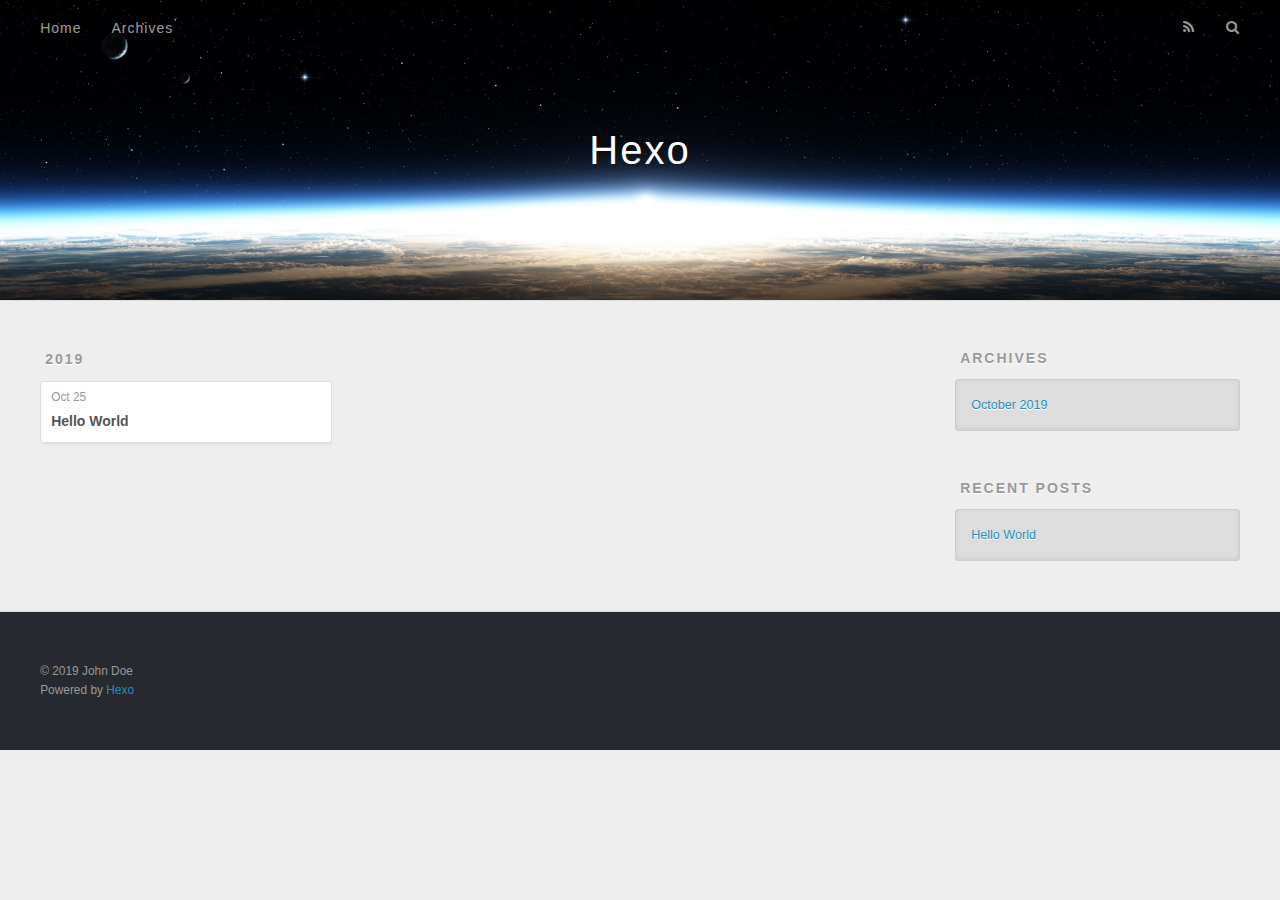
==== archives/index.html @ 0ca052b5 "Site updated: 2019-10-25 16:18:00" ====
<!DOCTYPE html>
<html>
<head>
  <meta charset="utf-8">
  

  
  <title>Archives | Hexo</title>
  <meta name="viewport" content="width=device-width, initial-scale=1, maximum-scale=1">
  <meta property="og:type" content="website">
<meta property="og:title" content="Hexo">
<meta property="og:url" content="http:&#x2F;&#x2F;yoursite.com&#x2F;archives&#x2F;index.html">
<meta property="og:site_name" content="Hexo">
<meta property="og:locale" content="en">
<meta name="twitter:card" content="summary">
  
    <link rel="alternate" href="/atom.xml" title="Hexo" type="application/atom+xml">
  
  
    <link rel="icon" href="/favicon.png">
  
  
    <link href="//fonts.googleapis.com/css?family=Source+Code+Pro" rel="stylesheet" type="text/css">
  
  <link rel="stylesheet" href="/css/style.css">
</head>

<body>
  <div id="container">
    <div id="wrap">
      <header id="header">
  <div id="banner"></div>
  <div id="header-outer" class="outer">
    <div id="header-title" class="inner">
      <h1 id="logo-wrap">
        <a href="/" id="logo">Hexo</a>
      </h1>
      
    </div>
    <div id="header-inner" class="inner">
      <nav id="main-nav">
        <a id="main-nav-toggle" class="nav-icon"></a>
        
          <a class="main-nav-link" href="/">Home</a>
        
          <a class="main-nav-link" href="/archives">Archives</a>
        
      </nav>
      <nav id="sub-nav">
        
          <a id="nav-rss-link" class="nav-icon" href="/atom.xml" title="RSS Feed"></a>
        
        <a id="nav-search-btn" class="nav-icon" title="Search"></a>
      </nav>
      <div id="search-form-wrap">
        <form action="//google.com/search" method="get" accept-charset="UTF-8" class="search-form"><input type="search" name="q" class="search-form-input" placeholder="Search"><button type="submit" class="search-form-submit">&#xF002;</button><input type="hidden" name="sitesearch" value="http://yoursite.com"></form>
      </div>
    </div>
  </div>
</header>
      <div class="outer">
        <section id="main">
  
  
    
    
      
      
      <section class="archives-wrap">
        <div class="archive-year-wrap">
          <a href="/archives/2019" class="archive-year">2019</a>
        </div>
        <div class="archives">
    
    <article class="archive-article archive-type-post">
  <div class="archive-article-inner">
    <header class="archive-article-header">
      <a href="/2019/10/25/hello-world/" class="archive-article-date">
  <time datetime="2019-10-25T07:14:38.731Z" itemprop="datePublished">Oct 25</time>
</a>
      
  
    <h1 itemprop="name">
      <a class="archive-article-title" href="/2019/10/25/hello-world/">Hello World</a>
    </h1>
  

    </header>
  </div>
</article>
  
  
    </div></section>
  


</section>
        
          <aside id="sidebar">
  
    

  
    

  
    
  
    
  <div class="widget-wrap">
    <h3 class="widget-title">Archives</h3>
    <div class="widget">
      <ul class="archive-list"><li class="archive-list-item"><a class="archive-list-link" href="/archives/2019/10/">October 2019</a></li></ul>
    </div>
  </div>


  
    
  <div class="widget-wrap">
    <h3 class="widget-title">Recent Posts</h3>
    <div class="widget">
      <ul>
        
          <li>
            <a href="/2019/10/25/hello-world/">Hello World</a>
          </li>
        
      </ul>
    </div>
  </div>

  
</aside>
        
      </div>
      <footer id="footer">
  
  <div class="outer">
    <div id="footer-info" class="inner">
      &copy; 2019 John Doe<br>
      Powered by <a href="http://hexo.io/" target="_blank">Hexo</a>
    </div>
  </div>
</footer>
    </div>
    <nav id="mobile-nav">
  
    <a href="/" class="mobile-nav-link">Home</a>
  
    <a href="/archives" class="mobile-nav-link">Archives</a>
  
</nav>
    

<script src="//ajax.googleapis.com/ajax/libs/jquery/2.0.3/jquery.min.js"></script>


  <link rel="stylesheet" href="/fancybox/jquery.fancybox.css">
  <script src="/fancybox/jquery.fancybox.pack.js"></script>


<script src="/js/script.js"></script>



  </div>
</body>
</html>
---- css/style.css ----
body {
  width: 100%;
}
body:before,
body:after {
  content: "";
  display: table;
}
body:after {
  clear: both;
}
html,
body,
div,
span,
applet,
object,
iframe,
h1,
h2,
h3,
h4,
h5,
h6,
p,
blockquote,
pre,
a,
abbr,
acronym,
address,
big,
cite,
code,
del,
dfn,
em,
img,
ins,
kbd,
q,
s,
samp,
small,
strike,
strong,
sub,
sup,
tt,
var,
dl,
dt,
dd,
ol,
ul,
li,
fieldset,
form,
label,
legend,
table,
caption,
tbody,
tfoot,
thead,
tr,
th,
td {
  margin: 0;
  padding: 0;
  border: 0;
  outline: 0;
  font-weight: inherit;
  font-style: inherit;
  font-family: inherit;
  font-size: 100%;
  vertical-align: baseline;
}
body {
  line-height: 1;
  color: #000;
  background: #fff;
}
ol,
ul {
  list-style: none;
}
table {
  border-collapse: separate;
  border-spacing: 0;
  vertical-align: middle;
}
caption,
th,
td {
  text-align: left;
  font-weight: normal;
  vertical-align: middle;
}
a img {
  border: none;
}
input,
button {
  margin: 0;
  padding: 0;
}
input::-moz-focus-inner,
button::-moz-focus-inner {
  border: 0;
  padding: 0;
}
@font-face {
  font-family: FontAwesome;
  font-style: normal;
  font-weight: normal;
  src: url("fonts/fontawesome-webfont.eot?v=#4.0.3");
  src: url("fonts/fontawesome-webfont.eot?#iefix&v=#4.0.3") format("embedded-opentype"), url("fonts/fontawesome-webfont.woff?v=#4.0.3") format("woff"), url("fonts/fontawesome-webfont.ttf?v=#4.0.3") format("truetype"), url("fonts/fontawesome-webfont.svg#fontawesomeregular?v=#4.0.3") format("svg");
}
html,
body,
#container {
  height: 100%;
}
body {
  background: #eee;
  font: 14px -apple-system, BlinkMacSystemFont, "Segoe UI", "Roboto", "Oxygen", "Ubuntu", "Cantarell", "Fira Sans", "Droid Sans", "Helvetica Neue", sans-serif;
  -webkit-text-size-adjust: 100%;
}
.outer {
  max-width: 1220px;
  margin: 0 auto;
  padding: 0 20px;
}
.outer:before,
.outer:after {
  content: "";
  display: table;
}
.outer:after {
  clear: both;
}
.inner {
  display: inline;
  float: left;
  width: 98.33333333333333%;
  margin: 0 0.833333333333333%;
}
.left,
.alignleft {
  float: left;
}
.right,
.alignright {
  float: right;
}
.clear {
  clear: both;
}
#container {
  position: relative;
}
.mobile-nav-on {
  overflow: hidden;
}
#wrap {
  height: 100%;
  width: 100%;
  position: absolute;
  top: 0;
  left: 0;
  -webkit-transition: 0.2s ease-out;
  -moz-transition: 0.2s ease-out;
  -ms-transition: 0.2s ease-out;
  transition: 0.2s ease-out;
  z-index: 1;
  background: #eee;
}
.mobile-nav-on #wrap {
  left: 280px;
}
@media screen and (min-width: 768px) {
  #main {
    display: inline;
    float: left;
    width: 73.33333333333333%;
    margin: 0 0.833333333333333%;
  }
}
.article-date,
.article-category-link,
.archive-year,
.widget-title {
  text-decoration: none;
  text-transform: uppercase;
  letter-spacing: 2px;
  color: #999;
  margin-bottom: 1em;
  margin-left: 5px;
  line-height: 1em;
  text-shadow: 0 1px #fff;
  font-weight: bold;
}
.article-inner,
.archive-article-inner {
  background: #fff;
  -webkit-box-shadow: 1px 2px 3px #ddd;
  box-shadow: 1px 2px 3px #ddd;
  border: 1px solid #ddd;
  border-radius: 3px;
}
.article-entry h1,
.widget h1 {
  font-size: 2em;
}
.article-entry h2,
.widget h2 {
  font-size: 1.5em;
}
.article-entry h3,
.widget h3 {
  font-size: 1.3em;
}
.article-entry h4,
.widget h4 {
  font-size: 1.2em;
}
.article-entry h5,
.widget h5 {
  font-size: 1em;
}
.article-entry h6,
.widget h6 {
  font-size: 1em;
  color: #999;
}
.article-entry hr,
.widget hr {
  border: 1px dashed #ddd;
}
.article-entry strong,
.widget strong {
  font-weight: bold;
}
.article-entry em,
.widget em,
.article-entry cite,
.widget cite {
  font-style: italic;
}
.article-entry sup,
.widget sup,
.article-entry sub,
.widget sub {
  font-size: 0.75em;
  line-height: 0;
  position: relative;
  vertical-align: baseline;
}
.article-entry sup,
.widget sup {
  top: -0.5em;
}
.article-entry sub,
.widget sub {
  bottom: -0.2em;
}
.article-entry small,
.widget small {
  font-size: 0.85em;
}
.article-entry acronym,
.widget acronym,
.article-entry abbr,
.widget abbr {
  border-bottom: 1px dotted;
}
.article-entry ul,
.widget ul,
.article-entry ol,
.widget ol,
.article-entry dl,
.widget dl {
  margin: 0 20px;
  line-height: 1.6em;
}
.article-entry ul ul,
.widget ul ul,
.article-entry ol ul,
.widget ol ul,
.article-entry ul ol,
.widget ul ol,
.article-entry ol ol,
.widget ol ol {
  margin-top: 0;
  margin-bottom: 0;
}
.article-entry ul,
.widget ul {
  list-style: disc;
}
.article-entry ol,
.widget ol {
  list-style: decimal;
}
.article-entry dt,
.widget dt {
  font-weight: bold;
}
#header {
  height: 300px;
  position: relative;
  border-bottom: 1px solid #ddd;
}
#header:before,
#header:after {
  content: "";
  position: absolute;
  left: 0;
  right: 0;
  height: 40px;
}
#header:before {
  top: 0;
  background: -webkit-linear-gradient(rgba(0,0,0,0.2), transparent);
  background: -moz-linear-gradient(rgba(0,0,0,0.2), transparent);
  background: -ms-linear-gradient(rgba(0,0,0,0.2), transparent);
  background: linear-gradient(rgba(0,0,0,0.2), transparent);
}
#header:after {
  bottom: 0;
  background: -webkit-linear-gradient(transparent, rgba(0,0,0,0.2));
  background: -moz-linear-gradient(transparent, rgba(0,0,0,0.2));
  background: -ms-linear-gradient(transparent, rgba(0,0,0,0.2));
  background: linear-gradient(transparent, rgba(0,0,0,0.2));
}
#header-outer {
  height: 100%;
  position: relative;
}
#header-inner {
  position: relative;
  overflow: hidden;
}
#banner {
  position: absolute;
  top: 0;
  left: 0;
  width: 100%;
  height: 100%;
  background: url("images/banner.jpg") center #000;
  -webkit-background-size: cover;
  -moz-background-size: cover;
  background-size: cover;
  z-index: -1;
}
#header-title {
  text-align: center;
  height: 40px;
  position: absolute;
  top: 50%;
  left: 0;
  margin-top: -20px;
}
#logo,
#subtitle {
  text-decoration: none;
  color: #fff;
  font-weight: 300;
  text-shadow: 0 1px 4px rgba(0,0,0,0.3);
}
#logo {
  font-size: 40px;
  line-height: 40px;
  letter-spacing: 2px;
}
#subtitle {
  font-size: 16px;
  line-height: 16px;
  letter-spacing: 1px;
}
#subtitle-wrap {
  margin-top: 16px;
}
#main-nav {
  float: left;
  margin-left: -15px;
}
.nav-icon,
.main-nav-link {
  float: left;
  color: #fff;
  opacity: 0.6;
  text-decoration: none;
  text-shadow: 0 1px rgba(0,0,0,0.2);
  -webkit-transition: opacity 0.2s;
  -moz-transition: opacity 0.2s;
  -ms-transition: opacity 0.2s;
  transition: opacity 0.2s;
  display: block;
  padding: 20px 15px;
}
.nav-icon:hover,
.main-nav-link:hover {
  opacity: 1;
}
.nav-icon {
  font-family: FontAwesome;
  text-align: center;
  font-size: 14px;
  width: 14px;
  height: 14px;
  padding: 20px 15px;
  position: relative;
  cursor: pointer;
}
.main-nav-link {
  font-weight: 300;
  letter-spacing: 1px;
}
@media screen and (max-width: 479px) {
  .main-nav-link {
    display: none;
  }
}
#main-nav-toggle {
  display: none;
}
#main-nav-toggle:before {
  content: "\f0c9";
}
@media screen and (max-width: 479px) {
  #main-nav-toggle {
    display: block;
  }
}
#sub-nav {
  float: right;
  margin-right: -15px;
}
#nav-rss-link:before {
  content: "\f09e";
}
#nav-search-btn:before {
  content: "\f002";
}
#search-form-wrap {
  position: absolute;
  top: 15px;
  width: 150px;
  height: 30px;
  right: -150px;
  opacity: 0;
  -webkit-transition: 0.2s ease-out;
  -moz-transition: 0.2s ease-out;
  -ms-transition: 0.2s ease-out;
  transition: 0.2s ease-out;
}
#search-form-wrap.on {
  opacity: 1;
  right: 0;
}
@media screen and (max-width: 479px) {
  #search-form-wrap {
    width: 100%;
    right: -100%;
  }
}
.search-form {
  position: absolute;
  top: 0;
  left: 0;
  right: 0;
  background: #fff;
  padding: 5px 15px;
  border-radius: 15px;
  -webkit-box-shadow: 0 0 10px rgba(0,0,0,0.3);
  box-shadow: 0 0 10px rgba(0,0,0,0.3);
}
.search-form-input {
  border: none;
  background: none;
  color: #555;
  width: 100%;
  font: 13px -apple-system, BlinkMacSystemFont, "Segoe UI", "Roboto", "Oxygen", "Ubuntu", "Cantarell", "Fira Sans", "Droid Sans", "Helvetica Neue", sans-serif;
  outline: none;
}
.search-form-input::-webkit-search-results-decoration,
.search-form-input::-webkit-search-cancel-button {
  -webkit-appearance: none;
}
.search-form-submit {
  position: absolute;
  top: 50%;
  right: 10px;
  margin-top: -7px;
  font: 13px FontAwesome;
  border: none;
  background: none;
  color: #bbb;
  cursor: pointer;
}
.search-form-submit:hover,
.search-form-submit:focus {
  color: #777;
}
.article {
  margin: 50px 0;
}
.article-inner {
  overflow: hidden;
}
.article-meta:before,
.article-meta:after {
  content: "";
  display: table;
}
.article-meta:after {
  clear: both;
}
.article-date {
  float: left;
}
.article-category {
  float: left;
  line-height: 1em;
  color: #ccc;
  text-shadow: 0 1px #fff;
  margin-left: 8px;
}
.article-category:before {
  content: "\2022";
}
.article-category-link {
  margin: 0 12px 1em;
}
.article-header {
  padding: 20px 20px 0;
}
.article-title {
  text-decoration: none;
  font-size: 2em;
  font-weight: bold;
  color: #555;
  line-height: 1.1em;
  -webkit-transition: color 0.2s;
  -moz-transition: color 0.2s;
  -ms-transition: color 0.2s;
  transition: color 0.2s;
}
a.article-title:hover {
  color: #258fb8;
}
.article-entry {
  color: #555;
  padding: 0 20px;
}
.article-entry:before,
.article-entry:after {
  content: "";
  display: table;
}
.article-entry:after {
  clear: both;
}
.article-entry p,
.article-entry table {
  line-height: 1.6em;
  margin: 1.6em 0;
}
.article-entry h1,
.article-entry h2,
.article-entry h3,
.article-entry h4,
.article-entry h5,
.article-entry h6 {
  font-weight: bold;
}
.article-entry h1,
.article-entry h2,
.article-entry h3,
.article-entry h4,
.article-entry h5,
.article-entry h6 {
  line-height: 1.1em;
  margin: 1.1em 0;
}
.article-entry a {
  color: #258fb8;
  text-decoration: none;
}
.article-entry a:hover {
  text-decoration: underline;
}
.article-entry ul,
.article-entry ol,
.article-entry dl {
  margin-top: 1.6em;
  margin-bottom: 1.6em;
}
.article-entry img,
.article-entry video {
  max-width: 100%;
  height: auto;
  display: block;
  margin: auto;
}
.article-entry iframe {
  border: none;
}
.article-entry table {
  width: 100%;
  border-collapse: collapse;
  border-spacing: 0;
}
.article-entry th {
  font-weight: bold;
  border-bottom: 3px solid #ddd;
  padding-bottom: 0.5em;
}
.article-entry td {
  border-bottom: 1px solid #ddd;
  padding: 10px 0;
}
.article-entry blockquote {
  font-family: Georgia, "Times New Roman", serif;
  font-size: 1.4em;
  margin: 1.6em 20px;
  text-align: center;
}
.article-entry blockquote footer {
  font-size: 14px;
  margin: 1.6em 0;
  font-family: -apple-system, BlinkMacSystemFont, "Segoe UI", "Roboto", "Oxygen", "Ubuntu", "Cantarell", "Fira Sans", "Droid Sans", "Helvetica Neue", sans-serif;
}
.article-entry blockquote footer cite:before {
  content: "—";
  padding: 0 0.5em;
}
.article-entry .pullquote {
  text-align: left;
  width: 45%;
  margin: 0;
}
.article-entry .pullquote.left {
  margin-left: 0.5em;
  margin-right: 1em;
}
.article-entry .pullquote.right {
  margin-right: 0.5em;
  margin-left: 1em;
}
.article-entry .caption {
  color: #999;
  display: block;
  font-size: 0.9em;
  margin-top: 0.5em;
  position: relative;
  text-align: center;
}
.article-entry .video-container {
  position: relative;
  padding-top: 56.25%;
  height: 0;
  overflow: hidden;
}
.article-entry .video-container iframe,
.article-entry .video-container object,
.article-entry .video-container embed {
  position: absolute;
  top: 0;
  left: 0;
  width: 100%;
  height: 100%;
  margin-top: 0;
}
.article-more-link a {
  display: inline-block;
  line-height: 1em;
  padding: 6px 15px;
  border-radius: 15px;
  background: #eee;
  color: #999;
  text-shadow: 0 1px #fff;
  text-decoration: none;
}
.article-more-link a:hover {
  background: #258fb8;
  color: #fff;
  text-decoration: none;
  text-shadow: 0 1px #1e7293;
}
.article-footer {
  font-size: 0.85em;
  line-height: 1.6em;
  border-top: 1px solid #ddd;
  padding-top: 1.6em;
  margin: 0 20px 20px;
}
.article-footer:before,
.article-footer:after {
  content: "";
  display: table;
}
.article-footer:after {
  clear: both;
}
.article-footer a {
  color: #999;
  text-decoration: none;
}
.article-footer a:hover {
  color: #555;
}
.article-tag-list-item {
  float: left;
  margin-right: 10px;
}
.article-tag-list-link:before {
  content: "#";
}
.article-comment-link {
  float: right;
}
.article-comment-link:before {
  content: "\f075";
  font-family: FontAwesome;
  padding-right: 8px;
}
.article-share-link {
  cursor: pointer;
  float: right;
  margin-left: 20px;
}
.article-share-link:before {
  content: "\f064";
  font-family: FontAwesome;
  padding-right: 6px;
}
#article-nav {
  position: relative;
}
#article-nav:before,
#article-nav:after {
  content: "";
  display: table;
}
#article-nav:after {
  clear: both;
}
@media screen and (min-width: 768px) {
  #article-nav {
    margin: 50px 0;
  }
  #article-nav:before {
    width: 8px;
    height: 8px;
    position: absolute;
    top: 50%;
    left: 50%;
    margin-top: -4px;
    margin-left: -4px;
    content: "";
    border-radius: 50%;
    background: #ddd;
    -webkit-box-shadow: 0 1px 2px #fff;
    box-shadow: 0 1px 2px #fff;
  }
}
.article-nav-link-wrap {
  text-decoration: none;
  text-shadow: 0 1px #fff;
  color: #999;
  -webkit-box-sizing: border-box;
  -moz-box-sizing: border-box;
  box-sizing: border-box;
  margin-top: 50px;
  text-align: center;
  display: block;
}
.article-nav-link-wrap:hover {
  color: #555;
}
@media screen and (min-width: 768px) {
  .article-nav-link-wrap {
    width: 50%;
    margin-top: 0;
  }
}
@media screen and (min-width: 768px) {
  #article-nav-newer {
    float: left;
    text-align: right;
    padding-right: 20px;
  }
}
@media screen and (min-width: 768px) {
  #article-nav-older {
    float: right;
    text-align: left;
    padding-left: 20px;
  }
}
.article-nav-caption {
  text-transform: uppercase;
  letter-spacing: 2px;
  color: #ddd;
  line-height: 1em;
  font-weight: bold;
}
#article-nav-newer .article-nav-caption {
  margin-right: -2px;
}
.article-nav-title {
  font-size: 0.85em;
  line-height: 1.6em;
  margin-top: 0.5em;
}
.article-share-box {
  position: absolute;
  display: none;
  background: #fff;
  -webkit-box-shadow: 1px 2px 10px rgba(0,0,0,0.2);
  box-shadow: 1px 2px 10px rgba(0,0,0,0.2);
  border-radius: 3px;
  margin-left: -145px;
  overflow: hidden;
  z-index: 1;
}
.article-share-box.on {
  display: block;
}
.article-share-input {
  width: 100%;
  background: none;
  -webkit-box-sizing: border-box;
  -moz-box-sizing: border-box;
  box-sizing: border-box;
  font: 14px -apple-system, BlinkMacSystemFont, "Segoe UI", "Roboto", "Oxygen", "Ubuntu", "Cantarell", "Fira Sans", "Droid Sans", "Helvetica Neue", sans-serif;
  padding: 0 15px;
  color: #555;
  outline: none;
  border: 1px solid #ddd;
  border-radius: 3px 3px 0 0;
  height: 36px;
  line-height: 36px;
}
.article-share-links {
  background: #eee;
}
.article-share-links:before,
.article-share-links:after {
  content: "";
  display: table;
}
.article-share-links:after {
  clear: both;
}
.article-share-twitter,
.article-share-facebook,
.article-share-pinterest,
.article-share-google {
  width: 50px;
  height: 36px;
  display: block;
  float: left;
  position: relative;
  color: #999;
  text-shadow: 0 1px #fff;
}
.article-share-twitter:before,
.article-share-facebook:before,
.article-share-pinterest:before,
.article-share-google:before {
  font-size: 20px;
  font-family: FontAwesome;
  width: 20px;
  height: 20px;
  position: absolute;
  top: 50%;
  left: 50%;
  margin-top: -10px;
  margin-left: -10px;
  text-align: center;
}
.article-share-twitter:hover,
.article-share-facebook:hover,
.article-share-pinterest:hover,
.article-share-google:hover {
  color: #fff;
}
.article-share-twitter:before {
  content: "\f099";
}
.article-share-twitter:hover {
  background: #00aced;
  text-shadow: 0 1px #008abe;
}
.article-share-facebook:before {
  content: "\f09a";
}
.article-share-facebook:hover {
  background: #3b5998;
  text-shadow: 0 1px #2f477a;
}
.article-share-pinterest:before {
  content: "\f0d2";
}
.article-share-pinterest:hover {
  background: #cb2027;
  text-shadow: 0 1px #a21a1f;
}
.article-share-google:before {
  content: "\f0d5";
}
.article-share-google:hover {
  background: #dd4b39;
  text-shadow: 0 1px #be3221;
}
.article-gallery {
  background: #000;
  position: relative;
}
.article-gallery-photos {
  position: relative;
  overflow: hidden;
}
.article-gallery-img {
  display: none;
  max-width: 100%;
}
.article-gallery-img:first-child {
  display: block;
}
.article-gallery-img.loaded {
  position: absolute;
  display: block;
}
.article-gallery-img img {
  display: block;
  max-width: 100%;
  margin: 0 auto;
}
#comments {
  background: #fff;
  -webkit-box-shadow: 1px 2px 3px #ddd;
  box-shadow: 1px 2px 3px #ddd;
  padding: 20px;
  border: 1px solid #ddd;
  border-radius: 3px;
  margin: 50px 0;
}
#comments a {
  color: #258fb8;
}
.archives-wrap {
  margin: 50px 0;
}
.archives:before,
.archives:after {
  content: "";
  display: table;
}
.archives:after {
  clear: both;
}
.archive-year-wrap {
  margin-bottom: 1em;
}
.archives {
  -webkit-column-gap: 10px;
  -moz-column-gap: 10px;
  column-gap: 10px;
}
@media screen and (min-width: 480px) and (max-width: 767px) {
  .archives {
    -webkit-column-count: 2;
    -moz-column-count: 2;
    column-count: 2;
  }
}
@media screen and (min-width: 768px) {
  .archives {
    -webkit-column-count: 3;
    -moz-column-count: 3;
    column-count: 3;
  }
}
.archive-article {
  -webkit-column-break-inside: avoid;
  page-break-inside: avoid;
  overflow: hidden;
  break-inside: avoid-column;
}
.archive-article-inner {
  padding: 10px;
  margin-bottom: 15px;
}
.archive-article-title {
  text-decoration: none;
  font-weight: bold;
  color: #555;
  -webkit-transition: color 0.2s;
  -moz-transition: color 0.2s;
  -ms-transition: color 0.2s;
  transition: color 0.2s;
  line-height: 1.6em;
}
.archive-article-title:hover {
  color: #258fb8;
}
.archive-article-footer {
  margin-top: 1em;
}
.archive-article-date {
  color: #999;
  text-decoration: none;
  font-size: 0.85em;
  line-height: 1em;
  margin-bottom: 0.5em;
  display: block;
}
#page-nav {
  margin: 50px auto;
  background: #fff;
  -webkit-box-shadow: 1px 2px 3px #ddd;
  box-shadow: 1px 2px 3px #ddd;
  border: 1px solid #ddd;
  border-radius: 3px;
  text-align: center;
  color: #999;
  overflow: hidden;
}
#page-nav:before,
#page-nav:after {
  content: "";
  display: table;
}
#page-nav:after {
  clear: both;
}
#page-nav a,
#page-nav span {
  padding: 10px 20px;
  line-height: 1;
  height: 2ex;
}
#page-nav a {
  color: #999;
  text-decoration: none;
}
#page-nav a:hover {
  background: #999;
  color: #fff;
}
#page-nav .prev {
  float: left;
}
#page-nav .next {
  float: right;
}
#page-nav .page-number {
  display: inline-block;
}
@media screen and (max-width: 479px) {
  #page-nav .page-number {
    display: none;
  }
}
#page-nav .current {
  color: #555;
  font-weight: bold;
}
#page-nav .space {
  color: #ddd;
}
#footer {
  background: #262a30;
  padding: 50px 0;
  border-top: 1px solid #ddd;
  color: #999;
}
#footer a {
  color: #258fb8;
  text-decoration: none;
}
#footer a:hover {
  text-decoration: underline;
}
#footer-info {
  line-height: 1.6em;
  font-size: 0.85em;
}
.article-entry pre,
.article-entry .highlight {
  background: #2d2d2d;
  margin: 0 -20px;
  padding: 15px 20px;
  border-style: solid;
  border-color: #ddd;
  border-width: 1px 0;
  overflow: auto;
  color: #ccc;
  line-height: 22.400000000000002px;
}
.article-entry .highlight .gutter pre,
.article-entry .gist .gist-file .gist-data .line-numbers {
  color: #666;
  font-size: 0.85em;
}
.article-entry pre,
.article-entry code {
  font-family: "Source Code Pro", Consolas, Monaco, Menlo, Consolas, monospace;
}
.article-entry code {
  background: #eee;
  text-shadow: 0 1px #fff;
  padding: 0 0.3em;
}
.article-entry pre code {
  background: none;
  text-shadow: none;
  padding: 0;
}
.article-entry .highlight pre {
  border: none;
  margin: 0;
  padding: 0;
}
.article-entry .highlight table {
  margin: 0;
  width: auto;
}
.article-entry .highlight td {
  border: none;
  padding: 0;
}
.article-entry .highlight figcaption {
  font-size: 0.85em;
  color: #999;
  line-height: 1em;
  margin-bottom: 1em;
}
.article-entry .highlight figcaption:before,
.article-entry .highlight figcaption:after {
  content: "";
  display: table;
}
.article-entry .highlight figcaption:after {
  clear: both;
}
.article-entry .highlight figcaption a {
  float: right;
}
.article-entry .highlight .gutter pre {
  text-align: right;
  padding-right: 20px;
}
.article-entry .highlight .line {
  height: 22.400000000000002px;
}
.article-entry .highlight .line.marked {
  background: #515151;
}
.article-entry .gist {
  margin: 0 -20px;
  border-style: solid;
  border-color: #ddd;
  border-width: 1px 0;
  background: #2d2d2d;
  padding: 15px 20px 15px 0;
}
.article-entry .gist .gist-file {
  border: none;
  font-family: "Source Code Pro", Consolas, Monaco, Menlo, Consolas, monospace;
  margin: 0;
}
.article-entry .gist .gist-file .gist-data {
  background: none;
  border: none;
}
.article-entry .gist .gist-file .gist-data .line-numbers {
  background: none;
  border: none;
  padding: 0 20px 0 0;
}
.article-entry .gist .gist-file .gist-data .line-data {
  padding: 0 !important;
}
.article-entry .gist .gist-file .highlight {
  margin: 0;
  padding: 0;
  border: none;
}
.article-entry .gist .gist-file .gist-meta {
  background: #2d2d2d;
  color: #999;
  font: 0.85em -apple-system, BlinkMacSystemFont, "Segoe UI", "Roboto", "Oxygen", "Ubuntu", "Cantarell", "Fira Sans", "Droid Sans", "Helvetica Neue", sans-serif;
  text-shadow: 0 0;
  padding: 0;
  margin-top: 1em;
  margin-left: 20px;
}
.article-entry .gist .gist-file .gist-meta a {
  color: #258fb8;
  font-weight: normal;
}
.article-entry .gist .gist-file .gist-meta a:hover {
  text-decoration: underline;
}
pre .comment,
pre .title {
  color: #999;
}
pre .variable,
pre .attribute,
pre .tag,
pre .regexp,
pre .ruby .constant,
pre .xml .tag .title,
pre .xml .pi,
pre .xml .doctype,
pre .html .doctype,
pre .css .id,
pre .css .class,
pre .css .pseudo {
  color: #f2777a;
}
pre .number,
pre .preprocessor,
pre .built_in,
pre .literal,
pre .params,
pre .constant {
  color: #f99157;
}
pre .class,
pre .ruby .class .title,
pre .css .rules .attribute {
  color: #9c9;
}
pre .string,
pre .value,
pre .inheritance,
pre .header,
pre .ruby .symbol,
pre .xml .cdata {
  color: #9c9;
}
pre .css .hexcolor {
  color: #6cc;
}
pre .function,
pre .python .decorator,
pre .python .title,
pre .ruby .function .title,
pre .ruby .title .keyword,
pre .perl .sub,
pre .javascript .title,
pre .coffeescript .title {
  color: #69c;
}
pre .keyword,
pre .javascript .function {
  color: #c9c;
}
@media screen and (max-width: 479px) {
  #mobile-nav {
    position: absolute;
    top: 0;
    left: 0;
    width: 280px;
    height: 100%;
    background: #191919;
    border-right: 1px solid #fff;
  }
}
@media screen and (max-width: 479px) {
  .mobile-nav-link {
    display: block;
    color: #999;
    text-decoration: none;
    padding: 15px 20px;
    font-weight: bold;
  }
  .mobile-nav-link:hover {
    color: #fff;
  }
}
@media screen and (min-width: 768px) {
  #sidebar {
    display: inline;
    float: left;
    width: 23.333333333333332%;
    margin: 0 0.833333333333333%;
  }
}
.widget-wrap {
  margin: 50px 0;
}
.widget {
  color: #777;
  text-shadow: 0 1px #fff;
  background: #ddd;
  -webkit-box-shadow: 0 -1px 4px #ccc inset;
  box-shadow: 0 -1px 4px #ccc inset;
  border: 1px solid #ccc;
  padding: 15px;
  border-radius: 3px;
}
.widget a {
  color: #258fb8;
  text-decoration: none;
}
.widget a:hover {
  text-decoration: underline;
}
.widget ul ul,
.widget ol ul,
.widget dl ul,
.widget ul ol,
.widget ol ol,
.widget dl ol,
.widget ul dl,
.widget ol dl,
.widget dl dl {
  margin-left: 15px;
  list-style: disc;
}
.widget {
  line-height: 1.6em;
  word-wrap: break-word;
  font-size: 0.9em;
}
.widget ul,
.widget ol {
  list-style: none;
  margin: 0;
}
.widget ul ul,
.widget ol ul,
.widget ul ol,
.widget ol ol {
  margin: 0 20px;
}
.widget ul ul,
.widget ol ul {
  list-style: disc;
}
.widget ul ol,
.widget ol ol {
  list-style: decimal;
}
.category-list-count,
.tag-list-count,
.archive-list-count {
  padding-left: 5px;
  color: #999;
  font-size: 0.85em;
}
.category-list-count:before,
.tag-list-count:before,
.archive-list-count:before {
  content: "(";
}
.category-list-count:after,
.tag-list-count:after,
.archive-list-count:after {
  content: ")";
}
.tagcloud a {
  margin-right: 5px;
  display: inline-block;
}
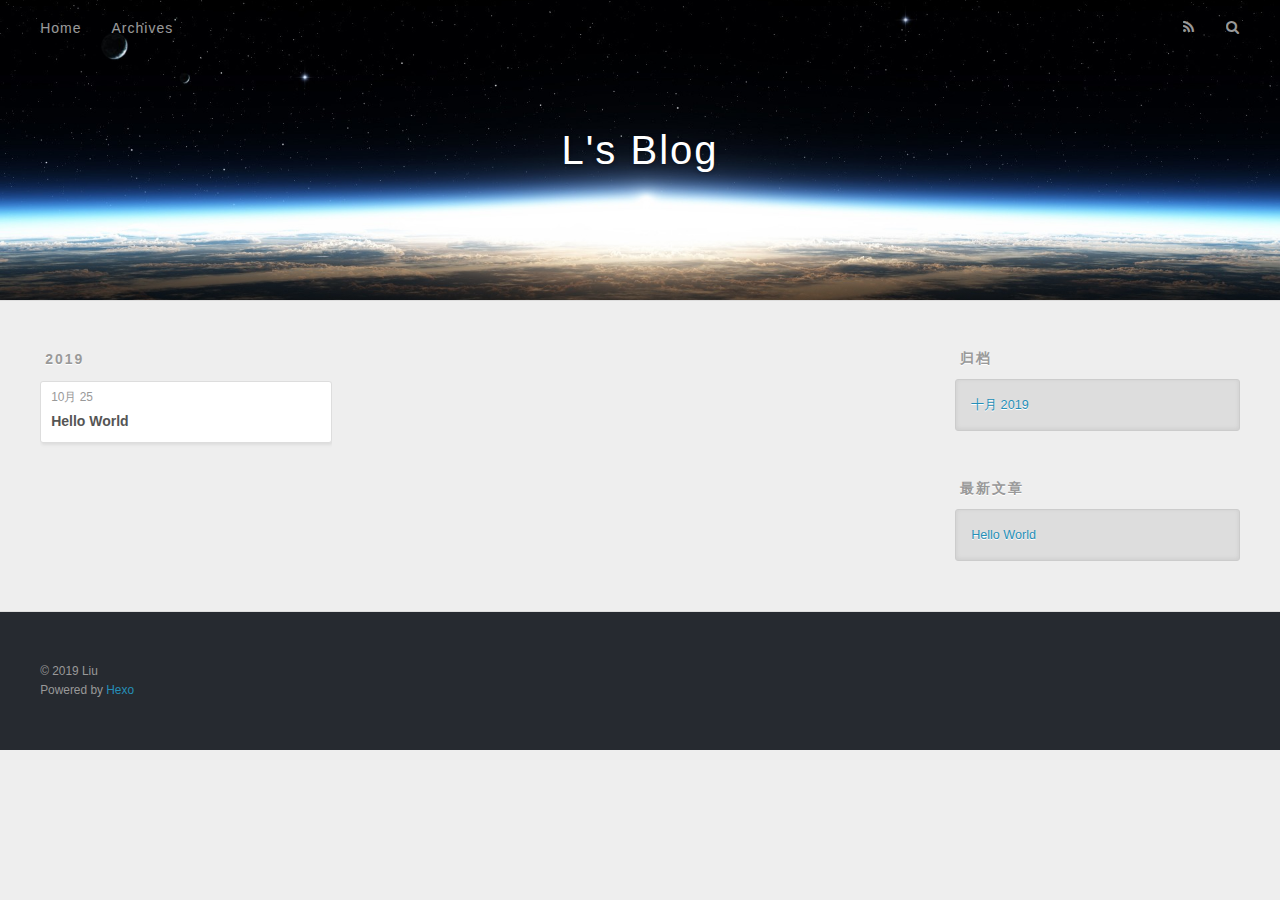
==== commit 0f10d6b4: "Site updated: 2019-10-25 16:41:49" ====
--- a/archives/index.html
+++ b/archives/index.html
@@ -5,16 +5,16 @@
   
 
   
-  <title>Archives | Hexo</title>
+  <title>归档 | L&#39;s Blog</title>
   <meta name="viewport" content="width=device-width, initial-scale=1, maximum-scale=1">
   <meta property="og:type" content="website">
-<meta property="og:title" content="Hexo">
+<meta property="og:title" content="L&#39;s Blog">
 <meta property="og:url" content="http:&#x2F;&#x2F;yoursite.com&#x2F;archives&#x2F;index.html">
-<meta property="og:site_name" content="Hexo">
-<meta property="og:locale" content="en">
+<meta property="og:site_name" content="L&#39;s Blog">
+<meta property="og:locale" content="zh-CN">
 <meta name="twitter:card" content="summary">
   
-    <link rel="alternate" href="/atom.xml" title="Hexo" type="application/atom+xml">
+    <link rel="alternate" href="/atom.xml" title="L&#39;s Blog" type="application/atom+xml">
   
   
     <link rel="icon" href="/favicon.png">
@@ -33,7 +33,7 @@
   <div id="header-outer" class="outer">
     <div id="header-title" class="inner">
       <h1 id="logo-wrap">
-        <a href="/" id="logo">Hexo</a>
+        <a href="/" id="logo">L&#39;s Blog</a>
       </h1>
       
     </div>
@@ -50,7 +50,7 @@
         
           <a id="nav-rss-link" class="nav-icon" href="/atom.xml" title="RSS Feed"></a>
         
-        <a id="nav-search-btn" class="nav-icon" title="Search"></a>
+        <a id="nav-search-btn" class="nav-icon" title="搜索"></a>
       </nav>
       <div id="search-form-wrap">
         <form action="//google.com/search" method="get" accept-charset="UTF-8" class="search-form"><input type="search" name="q" class="search-form-input" placeholder="Search"><button type="submit" class="search-form-submit">&#xF002;</button><input type="hidden" name="sitesearch" value="http://yoursite.com"></form>
@@ -76,7 +76,7 @@
   <div class="archive-article-inner">
     <header class="archive-article-header">
       <a href="/2019/10/25/hello-world/" class="archive-article-date">
-  <time datetime="2019-10-25T07:14:38.731Z" itemprop="datePublished">Oct 25</time>
+  <time datetime="2019-10-25T07:14:38.731Z" itemprop="datePublished">10月 25</time>
 </a>
       
   
@@ -108,9 +108,9 @@
   
     
   <div class="widget-wrap">
-    <h3 class="widget-title">Archives</h3>
+    <h3 class="widget-title">归档</h3>
     <div class="widget">
-      <ul class="archive-list"><li class="archive-list-item"><a class="archive-list-link" href="/archives/2019/10/">October 2019</a></li></ul>
+      <ul class="archive-list"><li class="archive-list-item"><a class="archive-list-link" href="/archives/2019/10/">十月 2019</a></li></ul>
     </div>
   </div>
 
@@ -118,7 +118,7 @@
   
     
   <div class="widget-wrap">
-    <h3 class="widget-title">Recent Posts</h3>
+    <h3 class="widget-title">最新文章</h3>
     <div class="widget">
       <ul>
         
@@ -138,7 +138,7 @@
   
   <div class="outer">
     <div id="footer-info" class="inner">
-      &copy; 2019 John Doe<br>
+      &copy; 2019 Liu<br>
       Powered by <a href="http://hexo.io/" target="_blank">Hexo</a>
     </div>
   </div>
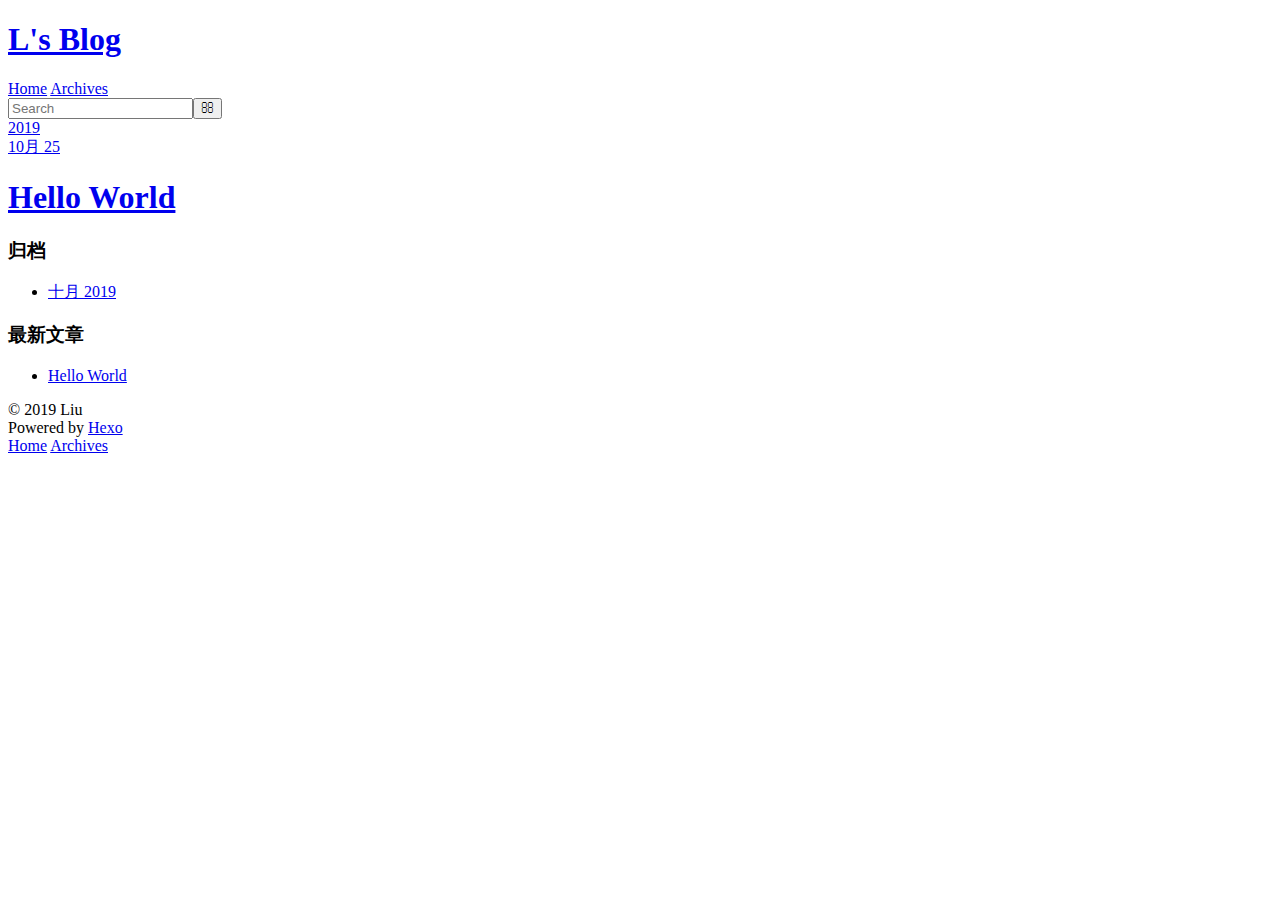
==== commit 6dea14c5: "Site updated: 2019-10-25 16:53:05" ====
--- a/archives/index.html
+++ b/archives/index.html
@@ -9,12 +9,12 @@
   <meta name="viewport" content="width=device-width, initial-scale=1, maximum-scale=1">
   <meta property="og:type" content="website">
 <meta property="og:title" content="L&#39;s Blog">
-<meta property="og:url" content="http:&#x2F;&#x2F;yoursite.com&#x2F;archives&#x2F;index.html">
+<meta property="og:url" content="http:&#x2F;&#x2F;lblog.github.io&#x2F;archives&#x2F;index.html">
 <meta property="og:site_name" content="L&#39;s Blog">
 <meta property="og:locale" content="zh-CN">
 <meta name="twitter:card" content="summary">
   
-    <link rel="alternate" href="/atom.xml" title="L&#39;s Blog" type="application/atom+xml">
+    <link rel="alternate" href="/LBlog.github.io/atom.xml" title="L&#39;s Blog" type="application/atom+xml">
   
   
     <link rel="icon" href="/favicon.png">
@@ -22,7 +22,7 @@
   
     <link href="//fonts.googleapis.com/css?family=Source+Code+Pro" rel="stylesheet" type="text/css">
   
-  <link rel="stylesheet" href="/css/style.css">
+  <link rel="stylesheet" href="/LBlog.github.io/css/style.css">
 </head>
 
 <body>
@@ -33,7 +33,7 @@
   <div id="header-outer" class="outer">
     <div id="header-title" class="inner">
       <h1 id="logo-wrap">
-        <a href="/" id="logo">L&#39;s Blog</a>
+        <a href="/LBlog.github.io/" id="logo">L&#39;s Blog</a>
       </h1>
       
     </div>
@@ -41,19 +41,19 @@
       <nav id="main-nav">
         <a id="main-nav-toggle" class="nav-icon"></a>
         
-          <a class="main-nav-link" href="/">Home</a>
+          <a class="main-nav-link" href="/LBlog.github.io/">Home</a>
         
-          <a class="main-nav-link" href="/archives">Archives</a>
+          <a class="main-nav-link" href="/LBlog.github.io/archives">Archives</a>
         
       </nav>
       <nav id="sub-nav">
         
-          <a id="nav-rss-link" class="nav-icon" href="/atom.xml" title="RSS Feed"></a>
+          <a id="nav-rss-link" class="nav-icon" href="/LBlog.github.io/atom.xml" title="RSS Feed"></a>
         
         <a id="nav-search-btn" class="nav-icon" title="搜索"></a>
       </nav>
       <div id="search-form-wrap">
-        <form action="//google.com/search" method="get" accept-charset="UTF-8" class="search-form"><input type="search" name="q" class="search-form-input" placeholder="Search"><button type="submit" class="search-form-submit">&#xF002;</button><input type="hidden" name="sitesearch" value="http://yoursite.com"></form>
+        <form action="//google.com/search" method="get" accept-charset="UTF-8" class="search-form"><input type="search" name="q" class="search-form-input" placeholder="Search"><button type="submit" class="search-form-submit">&#xF002;</button><input type="hidden" name="sitesearch" value="http://LBlog.github.io"></form>
       </div>
     </div>
   </div>
@@ -68,20 +68,20 @@
       
       <section class="archives-wrap">
         <div class="archive-year-wrap">
-          <a href="/archives/2019" class="archive-year">2019</a>
+          <a href="/LBlog.github.io/archives/2019" class="archive-year">2019</a>
         </div>
         <div class="archives">
     
     <article class="archive-article archive-type-post">
   <div class="archive-article-inner">
     <header class="archive-article-header">
-      <a href="/2019/10/25/hello-world/" class="archive-article-date">
+      <a href="/LBlog.github.io/2019/10/25/hello-world/" class="archive-article-date">
   <time datetime="2019-10-25T07:14:38.731Z" itemprop="datePublished">10月 25</time>
 </a>
       
   
     <h1 itemprop="name">
-      <a class="archive-article-title" href="/2019/10/25/hello-world/">Hello World</a>
+      <a class="archive-article-title" href="/LBlog.github.io/2019/10/25/hello-world/">Hello World</a>
     </h1>
   
 
@@ -110,7 +110,7 @@
   <div class="widget-wrap">
     <h3 class="widget-title">归档</h3>
     <div class="widget">
-      <ul class="archive-list"><li class="archive-list-item"><a class="archive-list-link" href="/archives/2019/10/">十月 2019</a></li></ul>
+      <ul class="archive-list"><li class="archive-list-item"><a class="archive-list-link" href="/LBlog.github.io/archives/2019/10/">十月 2019</a></li></ul>
     </div>
   </div>
 
@@ -123,7 +123,7 @@
       <ul>
         
           <li>
-            <a href="/2019/10/25/hello-world/">Hello World</a>
+            <a href="/LBlog.github.io/2019/10/25/hello-world/">Hello World</a>
           </li>
         
       </ul>
@@ -146,9 +146,9 @@
     </div>
     <nav id="mobile-nav">
   
-    <a href="/" class="mobile-nav-link">Home</a>
+    <a href="/LBlog.github.io/" class="mobile-nav-link">Home</a>
   
-    <a href="/archives" class="mobile-nav-link">Archives</a>
+    <a href="/LBlog.github.io/archives" class="mobile-nav-link">Archives</a>
   
 </nav>
     
@@ -156,11 +156,11 @@
 <script src="//ajax.googleapis.com/ajax/libs/jquery/2.0.3/jquery.min.js"></script>
 
 
-  <link rel="stylesheet" href="/fancybox/jquery.fancybox.css">
-  <script src="/fancybox/jquery.fancybox.pack.js"></script>
+  <link rel="stylesheet" href="/LBlog.github.io/fancybox/jquery.fancybox.css">
+  <script src="/LBlog.github.io/fancybox/jquery.fancybox.pack.js"></script>
 
 
-<script src="/js/script.js"></script>
+<script src="/LBlog.github.io/js/script.js"></script>
 
 
 
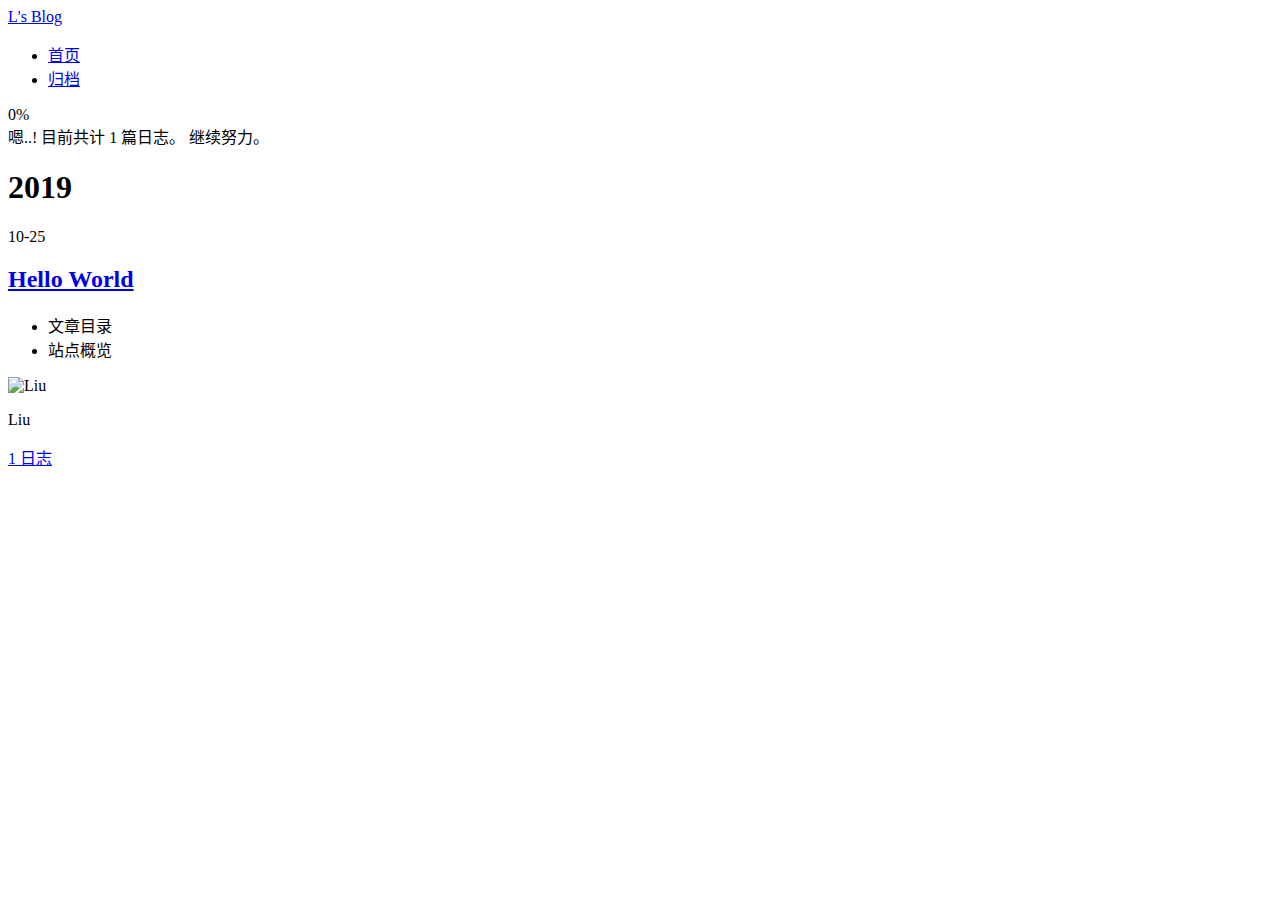
==== commit 8867ddab: "Site updated: 2019-10-25 19:43:12" ====
--- a/archives/index.html
+++ b/archives/index.html
@@ -1,169 +1,333 @@
 <!DOCTYPE html>
-<html>
+<html lang="zh-CN">
 <head>
-  <meta charset="utf-8">
-  
-
-  
-  <title>归档 | L&#39;s Blog</title>
-  <meta name="viewport" content="width=device-width, initial-scale=1, maximum-scale=1">
+  <meta charset="UTF-8">
+<meta name="viewport" content="width=device-width, initial-scale=1, maximum-scale=2">
+<meta name="theme-color" content="#222">
+<meta name="generator" content="Hexo 4.0.0">
+  <link rel="apple-touch-icon" sizes="180x180" href="/LBlog.github.io/images/apple-touch-icon-next.png">
+  <link rel="icon" type="image/png" sizes="32x32" href="/LBlog.github.io/images/favicon-32x32-next.png">
+  <link rel="icon" type="image/png" sizes="16x16" href="/LBlog.github.io/images/favicon-16x16-next.png">
+  <link rel="mask-icon" href="/LBlog.github.io/images/logo.svg" color="#222">
+
+<link rel="stylesheet" href="/LBlog.github.io/css/main.css">
+
+
+<link rel="stylesheet" href="/LBlog.github.io/lib/font-awesome/css/font-awesome.min.css">
+
+
+<script id="hexo-configurations">
+  var NexT = window.NexT || {};
+  var CONFIG = {
+    root: '/LBlog.github.io/',
+    scheme: 'Muse',
+    version: '7.4.2',
+    exturl: false,
+    sidebar: {"position":"left","display":"post","offset":12,"onmobile":false},
+    copycode: {"enable":false,"show_result":false,"style":null},
+    back2top: {"enable":true,"sidebar":false,"scrollpercent":false},
+    bookmark: {"enable":false,"color":"#222","save":"auto"},
+    fancybox: false,
+    mediumzoom: false,
+    lazyload: false,
+    pangu: false,
+    algolia: {
+      appID: '',
+      apiKey: '',
+      indexName: '',
+      hits: {"per_page":10},
+      labels: {"input_placeholder":"Search for Posts","hits_empty":"We didn't find any results for the search: ${query}","hits_stats":"${hits} results found in ${time} ms"}
+    },
+    localsearch: {"enable":false,"trigger":"auto","top_n_per_article":1,"unescape":false,"preload":false},
+    path: '',
+    motion: {"enable":true,"async":false,"transition":{"post_block":"fadeIn","post_header":"slideDownIn","post_body":"slideDownIn","coll_header":"slideLeftIn","sidebar":"slideUpIn"}},
+    translation: {
+      copy_button: '复制',
+      copy_success: '复制成功',
+      copy_failure: '复制失败'
+    },
+    sidebarPadding: 40
+  };
+</script>
+
   <meta property="og:type" content="website">
 <meta property="og:title" content="L&#39;s Blog">
-<meta property="og:url" content="http:&#x2F;&#x2F;lblog.github.io&#x2F;archives&#x2F;index.html">
+<meta property="og:url" content="https:&#x2F;&#x2F;lyp694096417.github.io&#x2F;LBlog.github.io&#x2F;archives&#x2F;index.html">
 <meta property="og:site_name" content="L&#39;s Blog">
 <meta property="og:locale" content="zh-CN">
 <meta name="twitter:card" content="summary">
-  
-    <link rel="alternate" href="/LBlog.github.io/atom.xml" title="L&#39;s Blog" type="application/atom+xml">
-  
-  
-    <link rel="icon" href="/favicon.png">
-  
-  
-    <link href="//fonts.googleapis.com/css?family=Source+Code+Pro" rel="stylesheet" type="text/css">
-  
-  <link rel="stylesheet" href="/LBlog.github.io/css/style.css">
+
+<link rel="canonical" href="https://lyp694096417.github.io/LBlog.github.io/archives/">
+
+
+<script id="page-configurations">
+  // https://hexo.io/docs/variables.html
+  CONFIG.page = {
+    sidebar: "",
+    isHome: false,
+    isPost: false,
+    isPage: false,
+    isArchive: true
+  };
+</script>
+
+  <title>归档 | L's Blog</title>
+  
+
+
+
+
+
+
+
+
+  <noscript>
+  <style>
+  .use-motion .brand,
+  .use-motion .menu-item,
+  .sidebar-inner,
+  .use-motion .post-block,
+  .use-motion .pagination,
+  .use-motion .comments,
+  .use-motion .post-header,
+  .use-motion .post-body,
+  .use-motion .collection-header { opacity: initial; }
+
+  .use-motion .site-title,
+  .use-motion .site-subtitle {
+    opacity: initial;
+    top: initial;
+  }
+
+  .use-motion .logo-line-before i { left: initial; }
+  .use-motion .logo-line-after i { right: initial; }
+  </style>
+</noscript>
+
 </head>
 
-<body>
-  <div id="container">
-    <div id="wrap">
-      <header id="header">
-  <div id="banner"></div>
-  <div id="header-outer" class="outer">
-    <div id="header-title" class="inner">
-      <h1 id="logo-wrap">
-        <a href="/LBlog.github.io/" id="logo">L&#39;s Blog</a>
-      </h1>
+<body itemscope itemtype="http://schema.org/WebPage">
+  <div class="container use-motion">
+    <div class="headband"></div>
+
+    <header class="header" itemscope itemtype="http://schema.org/WPHeader">
+      <div class="header-inner"><div class="site-brand-container">
+  <div class="site-meta">
+
+    <div>
+      <a href="/LBlog.github.io/" class="brand" rel="start">
+        <span class="logo-line-before"><i></i></span>
+        <span class="site-title">L's Blog</span>
+        <span class="logo-line-after"><i></i></span>
+      </a>
+    </div>
+  </div>
+
+  <div class="site-nav-toggle">
+    <div class="toggle" aria-label="切换导航栏">
+      <span class="toggle-line toggle-line-first"></span>
+      <span class="toggle-line toggle-line-middle"></span>
+      <span class="toggle-line toggle-line-last"></span>
+    </div>
+  </div>
+</div>
+
+
+<nav class="site-nav">
+  
+  <ul id="menu" class="menu">
+        <li class="menu-item menu-item-home">
+
+    <a href="/LBlog.github.io/" rel="section"><i class="fa fa-fw fa-home"></i>首页</a>
+
+  </li>
+        <li class="menu-item menu-item-archives">
+
+    <a href="/LBlog.github.io/archives/" rel="section"><i class="fa fa-fw fa-archive"></i>归档</a>
+
+  </li>
+  </ul>
+
+</nav>
+</div>
+    </header>
+
+    
+  <div class="back-to-top">
+    <i class="fa fa-arrow-up"></i>
+    <span>0%</span>
+  </div>
+
+
+    <main class="main">
+      <div class="main-inner">
+        <div class="content-wrap">
+          
+
+          <div class="content">
+            
+
+  
+  
+  
+  <div class="post-block">
+    <div class="posts-collapse">
+      <div class="collection-title">
+        <span class="collection-header">嗯..! 目前共计 1 篇日志。 继续努力。</span>
+      </div>
+
       
-    </div>
-    <div id="header-inner" class="inner">
-      <nav id="main-nav">
-        <a id="main-nav-toggle" class="nav-icon"></a>
+    <div class="collection-year">
+      <h1 class="collection-header">2019</h1>
+    </div>
+
+  <article itemscope itemtype="http://schema.org/Article">
+    <header class="post-header">
+
+      <div class="post-meta">
+        <time itemprop="dateCreated"
+              datetime="2019-10-25T15:14:38+08:00"
+              content="2019-10-25">
+          10-25
+        </time>
+      </div>
+
+      <h2 class="post-title">
+          <a class="post-title-link" href="/LBlog.github.io/2019/10/25/hello-world/" itemprop="url">
+            <span itemprop="name">Hello World</span>
+          </a>
+      </h2>
+
+    </header>
+  </article>
+
+
+    </div>
+  </div>
+  
+  
+  
+
+  
+
+
+
+          </div>
+          
+
+        </div>
+          
+  
+  <div class="toggle sidebar-toggle">
+    <span class="toggle-line toggle-line-first"></span>
+    <span class="toggle-line toggle-line-middle"></span>
+    <span class="toggle-line toggle-line-last"></span>
+  </div>
+
+  <aside class="sidebar">
+    <div class="sidebar-inner">
+
+      <ul class="sidebar-nav motion-element">
+        <li class="sidebar-nav-toc">
+          文章目录
+        </li>
+        <li class="sidebar-nav-overview">
+          站点概览
+        </li>
+      </ul>
+
+      <!--noindex-->
+      <div class="post-toc-wrap sidebar-panel">
+      </div>
+      <!--/noindex-->
+
+      <div class="site-overview-wrap sidebar-panel">
+        <div class="site-author motion-element" itemprop="author" itemscope itemtype="http://schema.org/Person">
+  <img class="site-author-image" itemprop="image" alt="Liu"
+    src="/LBlog.github.io/images/avatar.gif">
+  <p class="site-author-name" itemprop="name">Liu</p>
+  <div class="site-description" itemprop="description"></div>
+</div>
+<div class="site-state-wrap motion-element">
+  <nav class="site-state">
+      <div class="site-state-item site-state-posts">
+          <a href="/LBlog.github.io/archives/">
         
-          <a class="main-nav-link" href="/LBlog.github.io/">Home</a>
+          <span class="site-state-item-count">1</span>
+          <span class="site-state-item-name">日志</span>
+        </a>
+      </div>
+  </nav>
+</div>
+
+
+
+      </div>
+
+    </div>
+  </aside>
+  <div id="sidebar-dimmer"></div>
+
+
+      </div>
+    </main>
+
+    <footer class="footer">
+      <div class="footer-inner">
         
-          <a class="main-nav-link" href="/LBlog.github.io/archives">Archives</a>
+
         
-      </nav>
-      <nav id="sub-nav">
+
+
+
+
+
+
+
+
+
+
+
+
         
-          <a id="nav-rss-link" class="nav-icon" href="/LBlog.github.io/atom.xml" title="RSS Feed"></a>
-        
-        <a id="nav-search-btn" class="nav-icon" title="搜索"></a>
-      </nav>
-      <div id="search-form-wrap">
-        <form action="//google.com/search" method="get" accept-charset="UTF-8" class="search-form"><input type="search" name="q" class="search-form-input" placeholder="Search"><button type="submit" class="search-form-submit">&#xF002;</button><input type="hidden" name="sitesearch" value="http://LBlog.github.io"></form>
-      </div>
-    </div>
-  </div>
-</header>
-      <div class="outer">
-        <section id="main">
-  
-  
-    
-    
-      
-      
-      <section class="archives-wrap">
-        <div class="archive-year-wrap">
-          <a href="/LBlog.github.io/archives/2019" class="archive-year">2019</a>
-        </div>
-        <div class="archives">
-    
-    <article class="archive-article archive-type-post">
-  <div class="archive-article-inner">
-    <header class="archive-article-header">
-      <a href="/LBlog.github.io/2019/10/25/hello-world/" class="archive-article-date">
-  <time datetime="2019-10-25T07:14:38.731Z" itemprop="datePublished">10月 25</time>
-</a>
-      
-  
-    <h1 itemprop="name">
-      <a class="archive-article-title" href="/LBlog.github.io/2019/10/25/hello-world/">Hello World</a>
-    </h1>
-  
-
-    </header>
-  </div>
-</article>
-  
-  
-    </div></section>
-  
-
-
-</section>
-        
-          <aside id="sidebar">
-  
-    
-
-  
-    
-
-  
-    
-  
-    
-  <div class="widget-wrap">
-    <h3 class="widget-title">归档</h3>
-    <div class="widget">
-      <ul class="archive-list"><li class="archive-list-item"><a class="archive-list-link" href="/LBlog.github.io/archives/2019/10/">十月 2019</a></li></ul>
-    </div>
-  </div>
-
-
-  
-    
-  <div class="widget-wrap">
-    <h3 class="widget-title">最新文章</h3>
-    <div class="widget">
-      <ul>
-        
-          <li>
-            <a href="/LBlog.github.io/2019/10/25/hello-world/">Hello World</a>
-          </li>
-        
-      </ul>
-    </div>
-  </div>
-
-  
-</aside>
-        
-      </div>
-      <footer id="footer">
-  
-  <div class="outer">
-    <div id="footer-info" class="inner">
-      &copy; 2019 Liu<br>
-      Powered by <a href="http://hexo.io/" target="_blank">Hexo</a>
-    </div>
-  </div>
-</footer>
-    </div>
-    <nav id="mobile-nav">
-  
-    <a href="/LBlog.github.io/" class="mobile-nav-link">Home</a>
-  
-    <a href="/LBlog.github.io/archives" class="mobile-nav-link">Archives</a>
-  
-</nav>
-    
-
-<script src="//ajax.googleapis.com/ajax/libs/jquery/2.0.3/jquery.min.js"></script>
-
-
-  <link rel="stylesheet" href="/LBlog.github.io/fancybox/jquery.fancybox.css">
-  <script src="/LBlog.github.io/fancybox/jquery.fancybox.pack.js"></script>
-
-
-<script src="/LBlog.github.io/js/script.js"></script>
-
-
-
-  </div>
-</body>
-</html>+      </div>
+    </footer>
+  </div>
+
+  
+  <script src="/LBlog.github.io/lib/anime.min.js"></script>
+  <script src="/LBlog.github.io/lib/velocity/velocity.min.js"></script>
+  <script src="/LBlog.github.io/lib/velocity/velocity.ui.min.js"></script>
+<script src="/LBlog.github.io/js/utils.js"></script><script src="/LBlog.github.io/js/motion.js"></script>
+<script src="/LBlog.github.io/js/schemes/muse.js"></script>
+<script src="/LBlog.github.io/js/next-boot.js"></script>
+
+
+
+  
+
+
+
+
+
+
+
+
+
+
+
+
+
+
+
+
+
+
+  
+
+  
+
+  
+
+<script src="/LBlog.github.io/live2dw/lib/L2Dwidget.min.js?094cbace49a39548bed64abff5988b05"></script><script>L2Dwidget.init({"pluginRootPath":"live2dw/","pluginJsPath":"lib/","pluginModelPath":"assets/","tagMode":false,"log":false,"model":{"jsonPath":"/LBlog.github.io/live2dw/assets/wanko.model.json"},"display":{"position":"right","width":150,"height":300},"mobile":{"show":true}});</script></body>
+</html>
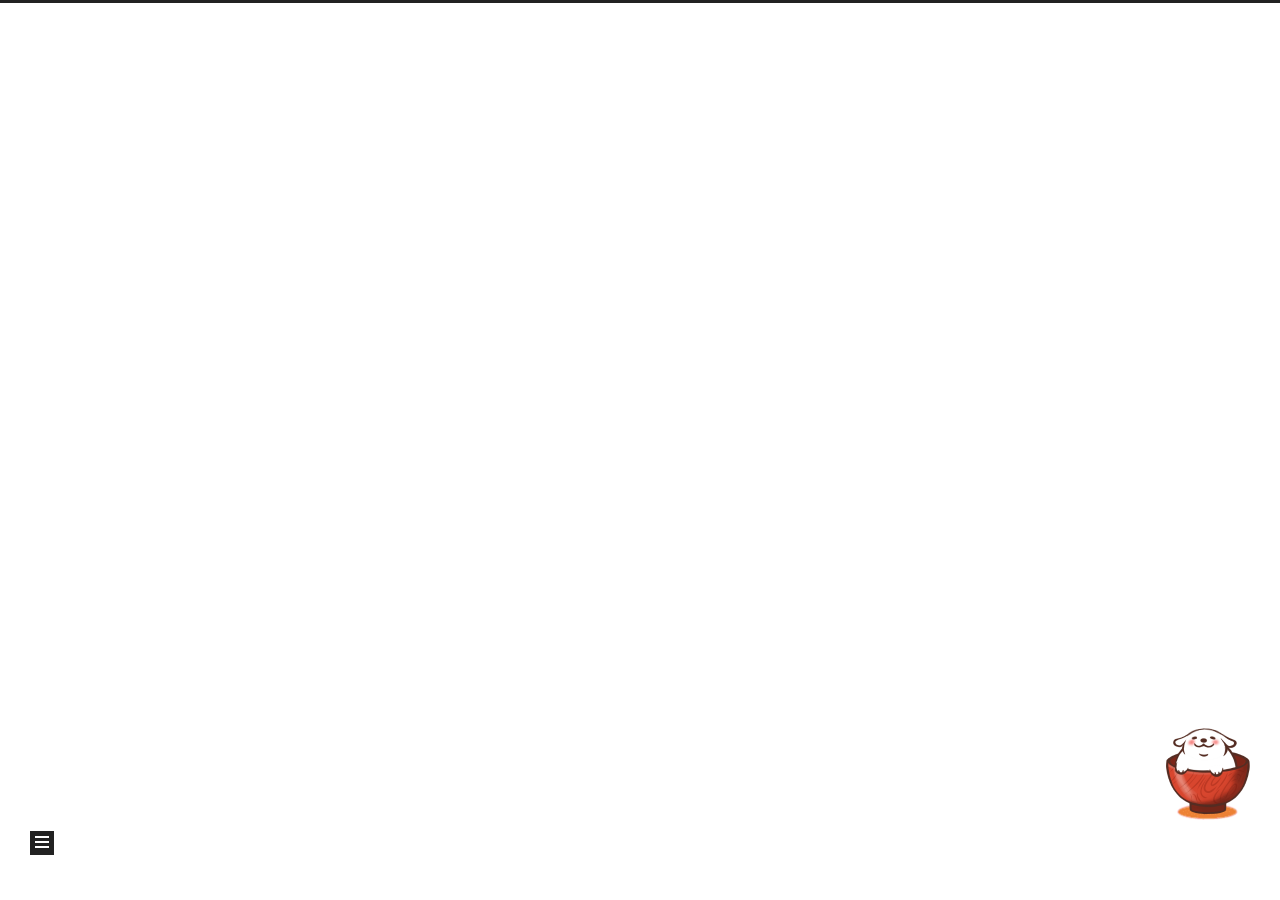
==== commit 6bb7d3b4: "Site updated: 2020-01-14 19:17:04" ====
--- a/archives/index.html
+++ b/archives/index.html
@@ -5,21 +5,21 @@
 <meta name="viewport" content="width=device-width, initial-scale=1, maximum-scale=2">
 <meta name="theme-color" content="#222">
 <meta name="generator" content="Hexo 4.0.0">
-  <link rel="apple-touch-icon" sizes="180x180" href="/LBlog.github.io/images/apple-touch-icon-next.png">
-  <link rel="icon" type="image/png" sizes="32x32" href="/LBlog.github.io/images/favicon-32x32-next.png">
-  <link rel="icon" type="image/png" sizes="16x16" href="/LBlog.github.io/images/favicon-16x16-next.png">
-  <link rel="mask-icon" href="/LBlog.github.io/images/logo.svg" color="#222">
-
-<link rel="stylesheet" href="/LBlog.github.io/css/main.css">
-
-
-<link rel="stylesheet" href="/LBlog.github.io/lib/font-awesome/css/font-awesome.min.css">
+  <link rel="apple-touch-icon" sizes="180x180" href="/images/apple-touch-icon-next.png">
+  <link rel="icon" type="image/png" sizes="32x32" href="/images/favicon-32x32-next.png">
+  <link rel="icon" type="image/png" sizes="16x16" href="/images/favicon-16x16-next.png">
+  <link rel="mask-icon" href="/images/logo.svg" color="#222">
+
+<link rel="stylesheet" href="/css/main.css">
+
+
+<link rel="stylesheet" href="/lib/font-awesome/css/font-awesome.min.css">
 
 
 <script id="hexo-configurations">
   var NexT = window.NexT || {};
   var CONFIG = {
-    root: '/LBlog.github.io/',
+    root: '/',
     scheme: 'Muse',
     version: '7.4.2',
     exturl: false,
@@ -52,12 +52,12 @@
 
   <meta property="og:type" content="website">
 <meta property="og:title" content="L&#39;s Blog">
-<meta property="og:url" content="https:&#x2F;&#x2F;lyp694096417.github.io&#x2F;LBlog.github.io&#x2F;archives&#x2F;index.html">
+<meta property="og:url" content="https:&#x2F;&#x2F;lyp694096417.github.io&#x2F;archives&#x2F;index.html">
 <meta property="og:site_name" content="L&#39;s Blog">
 <meta property="og:locale" content="zh-CN">
 <meta name="twitter:card" content="summary">
 
-<link rel="canonical" href="https://lyp694096417.github.io/LBlog.github.io/archives/">
+<link rel="canonical" href="https://lyp694096417.github.io/archives/">
 
 
 <script id="page-configurations">
@@ -115,7 +115,7 @@
   <div class="site-meta">
 
     <div>
-      <a href="/LBlog.github.io/" class="brand" rel="start">
+      <a href="/" class="brand" rel="start">
         <span class="logo-line-before"><i></i></span>
         <span class="site-title">L's Blog</span>
         <span class="logo-line-after"><i></i></span>
@@ -138,12 +138,12 @@
   <ul id="menu" class="menu">
         <li class="menu-item menu-item-home">
 
-    <a href="/LBlog.github.io/" rel="section"><i class="fa fa-fw fa-home"></i>首页</a>
+    <a href="/" rel="section"><i class="fa fa-fw fa-home"></i>首页</a>
 
   </li>
         <li class="menu-item menu-item-archives">
 
-    <a href="/LBlog.github.io/archives/" rel="section"><i class="fa fa-fw fa-archive"></i>归档</a>
+    <a href="/archives/" rel="section"><i class="fa fa-fw fa-archive"></i>归档</a>
 
   </li>
   </ul>
@@ -193,7 +193,7 @@
       </div>
 
       <h2 class="post-title">
-          <a class="post-title-link" href="/LBlog.github.io/2019/10/25/hello-world/" itemprop="url">
+          <a class="post-title-link" href="/2019/10/25/hello-world/" itemprop="url">
             <span itemprop="name">Hello World</span>
           </a>
       </h2>
@@ -244,14 +244,14 @@
       <div class="site-overview-wrap sidebar-panel">
         <div class="site-author motion-element" itemprop="author" itemscope itemtype="http://schema.org/Person">
   <img class="site-author-image" itemprop="image" alt="Liu"
-    src="/LBlog.github.io/images/avatar.gif">
+    src="/images/avatar.gif">
   <p class="site-author-name" itemprop="name">Liu</p>
   <div class="site-description" itemprop="description"></div>
 </div>
 <div class="site-state-wrap motion-element">
   <nav class="site-state">
       <div class="site-state-item site-state-posts">
-          <a href="/LBlog.github.io/archives/">
+          <a href="/archives/">
         
           <span class="site-state-item-count">1</span>
           <span class="site-state-item-name">日志</span>
@@ -295,39 +295,39 @@
   </div>
 
   
-  <script src="/LBlog.github.io/lib/anime.min.js"></script>
-  <script src="/LBlog.github.io/lib/velocity/velocity.min.js"></script>
-  <script src="/LBlog.github.io/lib/velocity/velocity.ui.min.js"></script>
-<script src="/LBlog.github.io/js/utils.js"></script><script src="/LBlog.github.io/js/motion.js"></script>
-<script src="/LBlog.github.io/js/schemes/muse.js"></script>
-<script src="/LBlog.github.io/js/next-boot.js"></script>
-
-
-
-  
-
-
-
-
-
-
-
-
-
-
-
-
-
-
-
-
-
-
-  
-
-  
-
-  
-
-<script src="/LBlog.github.io/live2dw/lib/L2Dwidget.min.js?094cbace49a39548bed64abff5988b05"></script><script>L2Dwidget.init({"pluginRootPath":"live2dw/","pluginJsPath":"lib/","pluginModelPath":"assets/","tagMode":false,"log":false,"model":{"jsonPath":"/LBlog.github.io/live2dw/assets/wanko.model.json"},"display":{"position":"right","width":150,"height":300},"mobile":{"show":true}});</script></body>
+  <script src="/lib/anime.min.js"></script>
+  <script src="/lib/velocity/velocity.min.js"></script>
+  <script src="/lib/velocity/velocity.ui.min.js"></script>
+<script src="/js/utils.js"></script><script src="/js/motion.js"></script>
+<script src="/js/schemes/muse.js"></script>
+<script src="/js/next-boot.js"></script>
+
+
+
+  
+
+
+
+
+
+
+
+
+
+
+
+
+
+
+
+
+
+
+  
+
+  
+
+  
+
+<script src="/live2dw/lib/L2Dwidget.min.js?094cbace49a39548bed64abff5988b05"></script><script>L2Dwidget.init({"pluginRootPath":"live2dw/","pluginJsPath":"lib/","pluginModelPath":"assets/","tagMode":false,"log":false,"model":{"jsonPath":"/live2dw/assets/wanko.model.json"},"display":{"position":"right","width":150,"height":300},"mobile":{"show":true}});</script></body>
 </html>
--- a/css/main.css
+++ b/css/main.css
@@ -0,0 +1,2255 @@
+html {
+  line-height: 1.15; /* 1 */
+  -webkit-text-size-adjust: 100%; /* 2 */
+}
+body {
+  margin: 0;
+}
+main {
+  display: block;
+}
+h1 {
+  font-size: 2em;
+  margin: 0.67em 0;
+}
+hr {
+  box-sizing: content-box; /* 1 */
+  height: 0; /* 1 */
+  overflow: visible; /* 2 */
+}
+pre {
+  font-family: monospace, monospace; /* 1 */
+  font-size: 1em; /* 2 */
+}
+a {
+  background: transparent;
+}
+abbr[title] {
+  border-bottom: none; /* 1 */
+  text-decoration: underline; /* 2 */
+  text-decoration: underline dotted; /* 2 */
+}
+b,
+strong {
+  font-weight: bolder;
+}
+code,
+kbd,
+samp {
+  font-family: monospace, monospace; /* 1 */
+  font-size: 1em; /* 2 */
+}
+small {
+  font-size: 80%;
+}
+sub,
+sup {
+  font-size: 75%;
+  line-height: 0;
+  position: relative;
+  vertical-align: baseline;
+}
+sub {
+  bottom: -0.25em;
+}
+sup {
+  top: -0.5em;
+}
+img {
+  border-style: none;
+}
+button,
+input,
+optgroup,
+select,
+textarea {
+  font-family: inherit; /* 1 */
+  font-size: 100%; /* 1 */
+  line-height: 1.15; /* 1 */
+  margin: 0; /* 2 */
+}
+button,
+input {
+/* 1 */
+  overflow: visible;
+}
+button,
+select {
+/* 1 */
+  text-transform: none;
+}
+button,
+[type='button'],
+[type='reset'],
+[type='submit'] {
+  -webkit-appearance: button;
+}
+button::-moz-focus-inner,
+[type='button']::-moz-focus-inner,
+[type='reset']::-moz-focus-inner,
+[type='submit']::-moz-focus-inner {
+  border-style: none;
+  padding: 0;
+}
+button:-moz-focusring,
+[type='button']:-moz-focusring,
+[type='reset']:-moz-focusring,
+[type='submit']:-moz-focusring {
+  outline: 1px dotted ButtonText;
+}
+fieldset {
+  padding: 0.35em 0.75em 0.625em;
+}
+legend {
+  box-sizing: border-box; /* 1 */
+  color: inherit; /* 2 */
+  display: table; /* 1 */
+  max-width: 100%; /* 1 */
+  padding: 0; /* 3 */
+  white-space: normal; /* 1 */
+}
+progress {
+  vertical-align: baseline;
+}
+textarea {
+  overflow: auto;
+}
+[type='checkbox'],
+[type='radio'] {
+  box-sizing: border-box; /* 1 */
+  padding: 0; /* 2 */
+}
+[type='number']::-webkit-inner-spin-button,
+[type='number']::-webkit-outer-spin-button {
+  height: auto;
+}
+[type='search'] {
+  outline-offset: -2px; /* 2 */
+  -webkit-appearance: textfield; /* 1 */
+}
+[type='search']::-webkit-search-decoration {
+  -webkit-appearance: none;
+}
+::-webkit-file-upload-button {
+  font: inherit; /* 2 */
+  -webkit-appearance: button; /* 1 */
+}
+details {
+  display: block;
+}
+summary {
+  display: list-item;
+}
+template {
+  display: none;
+}
+[hidden] {
+  display: none;
+}
+::selection {
+  background: #262a30;
+  color: #fff;
+}
+html,
+body {
+  height: 100%;
+}
+body {
+  background: #fff;
+  color: #555;
+  font-family: 'Lato', "PingFang SC", "Microsoft YaHei", sans-serif;
+  font-size: 1em;
+  line-height: 2;
+}
+@media (max-width: 991px) {
+  body {
+    padding-left: 0 !important;
+    padding-right: 0 !important;
+  }
+}
+h1,
+h2,
+h3,
+h4,
+h5,
+h6 {
+  font-family: 'Lato', "PingFang SC", "Microsoft YaHei", sans-serif;
+  font-weight: bold;
+  line-height: 1.5;
+  margin: 20px 0 15px;
+  padding: 0;
+}
+h1 {
+  font-size: 1.5em;
+}
+h2 {
+  font-size: 1.375em;
+}
+h3 {
+  font-size: 1.25em;
+}
+h4 {
+  font-size: 1.125em;
+}
+h5 {
+  font-size: 1em;
+}
+h6 {
+  font-size: 0.875em;
+}
+p {
+  margin: 0 0 20px 0;
+}
+a,
+span.exturl {
+  overflow-wrap: break-word;
+  word-wrap: break-word;
+  border-bottom: 1px solid #999;
+  color: #555;
+  outline: 0;
+  text-decoration: none;
+  cursor: pointer;
+}
+a:hover,
+span.exturl:hover {
+  border-bottom-color: #222;
+  color: #222;
+}
+iframe,
+img,
+video {
+  display: block;
+  margin-left: auto;
+  margin-right: auto;
+  max-width: 100%;
+}
+hr {
+  background-color: #ddd;
+  background-image: repeating-linear-gradient(-45deg, #fff, #fff 4px, transparent 4px, transparent 8px);
+  border: 0;
+  height: 3px;
+  margin: 40px 0;
+}
+blockquote {
+  border-left: 4px solid #ddd;
+  color: #666;
+  margin: 0;
+  padding: 0 15px;
+}
+blockquote cite::before {
+  content: '-';
+  padding: 0 5px;
+}
+dt {
+  font-weight: 700;
+}
+dd {
+  margin: 0;
+  padding: 0;
+}
+kbd {
+  background-color: #f5f5f5;
+  background-image: linear-gradient(#eee, #fff, #eee);
+  border: 1px solid #ccc;
+  border-radius: 0.2em;
+  box-shadow: 0.1em 0.1em 0.2em rgba(0,0,0,0.1);
+  font-family: inherit;
+  padding: 0.1em 0.3em;
+  white-space: nowrap;
+}
+.table-container {
+  -webkit-overflow-scrolling: touch;
+  overflow: auto;
+}
+table {
+  border-collapse: collapse;
+  border-spacing: 0;
+  font-size: 0.875em;
+  margin: 0 0 20px 0;
+  width: 100%;
+}
+table > tbody > tr:nth-of-type(odd) {
+  background: #f9f9f9;
+}
+table > tbody > tr:hover {
+  background: #f5f5f5;
+}
+caption,
+th,
+td {
+  font-weight: normal;
+  padding: 8px;
+  text-align: left;
+  vertical-align: middle;
+}
+th,
+td {
+  border: 1px solid #ddd;
+  border-bottom: 3px solid #ddd;
+}
+th {
+  font-weight: 700;
+  padding-bottom: 10px;
+}
+td {
+  border-bottom-width: 1px;
+}
+.btn {
+  background: #222;
+  border: 2px solid #222;
+  border-radius: 0;
+  color: #fff;
+  display: inline-block;
+  font-size: 0.875em;
+  line-height: 2;
+  padding: 0 20px;
+  text-decoration: none;
+  transition-property: background-color;
+  transition-delay: 0s;
+  transition-duration: 0.2s;
+  transition-timing-function: ease-in-out;
+}
+.btn:hover {
+  background: #fff;
+  border-color: #222;
+  color: #222;
+}
+.btn + .btn {
+  margin: 0 0 8px 8px;
+}
+.btn .fa-fw {
+  text-align: left;
+  width: 1.285714285714286em;
+}
+.toggle {
+  line-height: 0;
+}
+.toggle .toggle-line {
+  background: #fff;
+  display: inline-block;
+  height: 2px;
+  left: 0;
+  position: relative;
+  top: 0;
+  transition: all 0.4s;
+  vertical-align: top;
+  width: 100%;
+}
+.toggle .toggle-line:not(:first-child) {
+  margin-top: 3px;
+}
+.toggle.toggle-arrow .toggle-line-first {
+  left: 50%;
+  top: 2px;
+  transform: rotate(45deg);
+  width: 50%;
+}
+.toggle.toggle-arrow .toggle-line-middle {
+  left: 2px;
+  width: 90%;
+}
+.toggle.toggle-arrow .toggle-line-last {
+  left: 50%;
+  top: -2px;
+  transform: rotate(-45deg);
+  width: 50%;
+}
+.toggle.toggle-close .toggle-line-first {
+  transform: rotate(-45deg);
+  top: 5px;
+}
+.toggle.toggle-close .toggle-line-middle {
+  opacity: 0;
+}
+.toggle.toggle-close .toggle-line-last {
+  transform: rotate(45deg);
+  top: -5px;
+}
+pre,
+.highlight {
+  background: #f7f7f7;
+  color: #4d4d4c;
+  line-height: 1.6;
+  margin: 0 auto 20px;
+}
+pre,
+code {
+  font-family: consolas, Menlo, monospace, "PingFang SC", "Microsoft YaHei";
+}
+code {
+  background: #eee;
+  border-radius: 3px;
+  color: #555;
+  padding: 2px 4px;
+  overflow-wrap: break-word;
+  word-wrap: break-word;
+}
+pre {
+  overflow: auto;
+  padding: 10px;
+}
+pre code {
+  background: none;
+  color: #4d4d4c;
+  font-size: 0.875em;
+  padding: 0;
+  text-shadow: none;
+}
+.highlight *::selection {
+  background: #d6d6d6;
+}
+.highlight pre {
+  border: 0;
+  margin: 0;
+  padding: 10px 0;
+}
+.highlight table {
+  border: 0;
+  margin: 0;
+  width: auto;
+}
+.highlight td {
+  border: 0;
+  padding: 0;
+}
+.highlight figcaption {
+  background: #eee;
+  color: #4d4d4c;
+  line-height: 1em;
+  margin: 0;
+  padding: 0.5em;
+}
+.highlight figcaption::before,
+.highlight figcaption::after {
+  content: ' ';
+  display: table;
+}
+.highlight figcaption::after {
+  clear: both;
+}
+.highlight figcaption a {
+  color: #4d4d4c;
+  float: right;
+}
+.highlight figcaption a:hover {
+  border-bottom-color: #4d4d4c;
+}
+.highlight .gutter pre {
+  background: #eff2f3;
+  color: #869194;
+  padding-left: 10px;
+  padding-right: 10px;
+  text-align: right;
+}
+.highlight .code pre {
+  background: #f7f7f7;
+  padding-left: 10px;
+  width: 100%;
+}
+.gutter {
+  -moz-user-select: none;
+  -ms-user-select: none;
+  -webkit-user-select: none;
+  user-select: none;
+}
+.gist table {
+  width: auto;
+}
+.gist table td {
+  border: 0;
+}
+pre .deletion {
+  background: #fdd;
+}
+pre .addition {
+  background: #dfd;
+}
+pre .meta {
+  color: #eab700;
+  -moz-user-select: none;
+  -ms-user-select: none;
+  -webkit-user-select: none;
+  user-select: none;
+}
+pre .comment {
+  color: #8e908c;
+}
+pre .variable,
+pre .attribute,
+pre .tag,
+pre .name,
+pre .regexp,
+pre .ruby .constant,
+pre .xml .tag .title,
+pre .xml .pi,
+pre .xml .doctype,
+pre .html .doctype,
+pre .css .id,
+pre .css .class,
+pre .css .pseudo {
+  color: #c82829;
+}
+pre .number,
+pre .preprocessor,
+pre .built_in,
+pre .builtin-name,
+pre .literal,
+pre .params,
+pre .constant,
+pre .command {
+  color: #f5871f;
+}
+pre .ruby .class .title,
+pre .css .rules .attribute,
+pre .string,
+pre .symbol,
+pre .value,
+pre .inheritance,
+pre .header,
+pre .ruby .symbol,
+pre .xml .cdata,
+pre .special,
+pre .formula {
+  color: #718c00;
+}
+pre .title,
+pre .css .hexcolor {
+  color: #3e999f;
+}
+pre .function,
+pre .python .decorator,
+pre .python .title,
+pre .ruby .function .title,
+pre .ruby .title .keyword,
+pre .perl .sub,
+pre .javascript .title,
+pre .coffeescript .title {
+  color: #4271ae;
+}
+pre .keyword,
+pre .javascript .function {
+  color: #8959a8;
+}
+.blockquote-center {
+  border-left: none;
+  margin: 40px 0;
+  padding: 0;
+  position: relative;
+  text-align: center;
+}
+.blockquote-center::before,
+.blockquote-center::after {
+  background-repeat: no-repeat;
+  background-size: 22px 22px;
+  content: ' ';
+  display: block;
+  height: 24px;
+  opacity: 0.2;
+  position: absolute;
+  width: 100%;
+}
+.blockquote-center::before {
+  background-image: url("../images/quote-l.svg");
+  background-position: 0 -6px;
+  border-top: 1px solid #ccc;
+  top: -20px;
+}
+.blockquote-center::after {
+  background-image: url("../images/quote-r.svg");
+  background-position: 100% 8px;
+  border-bottom: 1px solid #ccc;
+  bottom: -20px;
+}
+.blockquote-center p,
+.blockquote-center div {
+  text-align: center;
+}
+.post-body .group-picture img {
+  border: 0;
+  margin: 0 auto;
+  padding: 0 3px;
+}
+.post-body .group-picture-row {
+  margin-bottom: 6px;
+  overflow: hidden;
+}
+.post-body .group-picture-column {
+  float: left;
+  margin-bottom: 10px;
+}
+.post-body .label {
+  display: inline;
+  padding: 0 2px;
+}
+.post-body .label.default {
+  background: #f0f0f0;
+}
+.post-body .label.primary {
+  background: #efe6f7;
+}
+.post-body .label.info {
+  background: #e5f2f8;
+}
+.post-body .label.success {
+  background: #e7f4e9;
+}
+.post-body .label.warning {
+  background: #fcf6e1;
+}
+.post-body .label.danger {
+  background: #fae8eb;
+}
+.post-body .tabs {
+  margin-bottom: 20px;
+}
+.post-body .tabs,
+.tabs-comment {
+  display: block;
+  padding-top: 10px;
+  position: relative;
+}
+.post-body .tabs ul.nav-tabs,
+.tabs-comment ul.nav-tabs {
+  display: flex;
+  flex-wrap: wrap;
+  margin: 0;
+  margin-bottom: -1px;
+  padding: 0;
+}
+@media (max-width: 413px) {
+  .post-body .tabs ul.nav-tabs,
+  .tabs-comment ul.nav-tabs {
+    display: block;
+    margin-bottom: 5px;
+  }
+}
+.post-body .tabs ul.nav-tabs li.tab,
+.tabs-comment ul.nav-tabs li.tab {
+  background: #fff;
+  border-bottom: 1px solid #ddd;
+  border-left: 1px solid transparent;
+  border-right: 1px solid transparent;
+  border-top: 3px solid transparent;
+  flex-grow: 1;
+  list-style-type: none;
+}
+@media (max-width: 413px) {
+  .post-body .tabs ul.nav-tabs li.tab,
+  .tabs-comment ul.nav-tabs li.tab {
+    border-bottom: 1px solid transparent;
+    border-left: 3px solid transparent;
+    border-right: 1px solid transparent;
+    border-top: 1px solid transparent;
+  }
+}
+.post-body .tabs ul.nav-tabs li.tab a,
+.tabs-comment ul.nav-tabs li.tab a {
+  border-bottom: initial;
+  display: block;
+  line-height: 1.8em;
+  outline: 0;
+  padding: 0.25em 0.75em;
+  text-align: center;
+  transition-delay: 0s;
+  transition-duration: 0.2s;
+  transition-timing-function: ease-out;
+}
+.post-body .tabs ul.nav-tabs li.tab a i,
+.tabs-comment ul.nav-tabs li.tab a i {
+  width: 1.285714285714286em;
+}
+.post-body .tabs ul.nav-tabs li.tab.active,
+.tabs-comment ul.nav-tabs li.tab.active {
+  border-bottom: 1px solid transparent;
+  border-left: 1px solid #ddd;
+  border-right: 1px solid #ddd;
+  border-top: 3px solid #fc6423;
+}
+@media (max-width: 413px) {
+  .post-body .tabs ul.nav-tabs li.tab.active,
+  .tabs-comment ul.nav-tabs li.tab.active {
+    border-bottom: 1px solid #ddd;
+    border-left: 3px solid #fc6423;
+    border-right: 1px solid #ddd;
+    border-top: 1px solid #ddd;
+  }
+}
+.post-body .tabs ul.nav-tabs li.tab.active a,
+.tabs-comment ul.nav-tabs li.tab.active a {
+  color: #555;
+  cursor: default;
+}
+.post-body .tabs .tab-content .tab-pane,
+.tabs-comment .tab-content .tab-pane {
+  border: 1px solid #ddd;
+  padding: 20px 20px 0 20px;
+}
+.post-body .tabs .tab-content .tab-pane:not(.active),
+.tabs-comment .tab-content .tab-pane:not(.active) {
+  display: none;
+}
+.post-body .tabs .tab-content .tab-pane.active,
+.tabs-comment .tab-content .tab-pane.active {
+  display: block;
+}
+.post-body .note {
+  margin-bottom: 20px;
+  padding: 15px;
+  position: relative;
+  border: 1px solid #eee;
+  border-left-width: 5px;
+  border-radius: 3px;
+}
+.post-body .note h2,
+.post-body .note h3,
+.post-body .note h4,
+.post-body .note h5,
+.post-body .note h6 {
+  margin-top: 0;
+  border-bottom: initial;
+  margin-bottom: 0;
+  padding-top: 0;
+}
+.post-body .note p:first-child,
+.post-body .note ul:first-child,
+.post-body .note ol:first-child,
+.post-body .note table:first-child,
+.post-body .note pre:first-child,
+.post-body .note blockquote:first-child,
+.post-body .note img:first-child {
+  margin-top: 0;
+}
+.post-body .note p:last-child,
+.post-body .note ul:last-child,
+.post-body .note ol:last-child,
+.post-body .note table:last-child,
+.post-body .note pre:last-child,
+.post-body .note blockquote:last-child,
+.post-body .note img:last-child {
+  margin-bottom: 0;
+}
+.post-body .note.default {
+  border-left-color: #777;
+}
+.post-body .note.default h2,
+.post-body .note.default h3,
+.post-body .note.default h4,
+.post-body .note.default h5,
+.post-body .note.default h6 {
+  color: #777;
+}
+.post-body .note.primary {
+  border-left-color: #6f42c1;
+}
+.post-body .note.primary h2,
+.post-body .note.primary h3,
+.post-body .note.primary h4,
+.post-body .note.primary h5,
+.post-body .note.primary h6 {
+  color: #6f42c1;
+}
+.post-body .note.info {
+  border-left-color: #428bca;
+}
+.post-body .note.info h2,
+.post-body .note.info h3,
+.post-body .note.info h4,
+.post-body .note.info h5,
+.post-body .note.info h6 {
+  color: #428bca;
+}
+.post-body .note.success {
+  border-left-color: #5cb85c;
+}
+.post-body .note.success h2,
+.post-body .note.success h3,
+.post-body .note.success h4,
+.post-body .note.success h5,
+.post-body .note.success h6 {
+  color: #5cb85c;
+}
+.post-body .note.warning {
+  border-left-color: #f0ad4e;
+}
+.post-body .note.warning h2,
+.post-body .note.warning h3,
+.post-body .note.warning h4,
+.post-body .note.warning h5,
+.post-body .note.warning h6 {
+  color: #f0ad4e;
+}
+.post-body .note.danger {
+  border-left-color: #d9534f;
+}
+.post-body .note.danger h2,
+.post-body .note.danger h3,
+.post-body .note.danger h4,
+.post-body .note.danger h5,
+.post-body .note.danger h6 {
+  color: #d9534f;
+}
+.pagination .prev,
+.pagination .next,
+.pagination .page-number,
+.pagination .space {
+  display: inline-block;
+  margin: 0 10px;
+  padding: 0 11px;
+  position: relative;
+  top: -1px;
+}
+@media (max-width: 767px) {
+  .pagination .prev,
+  .pagination .next,
+  .pagination .page-number,
+  .pagination .space {
+    margin: 0 5px;
+  }
+}
+.pagination {
+  border-top: 1px solid #eee;
+  margin: 120px 0 0;
+  text-align: center;
+}
+.pagination .prev,
+.pagination .next,
+.pagination .page-number {
+  border-bottom: 0;
+  border-top: 1px solid #eee;
+  transition-property: border-color;
+  transition-delay: 0s;
+  transition-duration: 0.2s;
+  transition-timing-function: ease-in-out;
+}
+.pagination .prev:hover,
+.pagination .next:hover,
+.pagination .page-number:hover {
+  border-top-color: #222;
+}
+.pagination .space {
+  margin: 0;
+  padding: 0;
+}
+.pagination .prev {
+  margin-left: 0;
+}
+.pagination .next {
+  margin-right: 0;
+}
+.pagination .page-number.current {
+  background: #ccc;
+  border-top-color: #ccc;
+  color: #fff;
+}
+@media (max-width: 767px) {
+  .pagination {
+    border-top: none;
+  }
+  .pagination .prev,
+  .pagination .next,
+  .pagination .page-number {
+    border-bottom: 1px solid #eee;
+    border-top: 0;
+    margin-bottom: 10px;
+    padding: 0 10px;
+  }
+  .pagination .prev:hover,
+  .pagination .next:hover,
+  .pagination .page-number:hover {
+    border-bottom-color: #222;
+  }
+}
+.comments {
+  margin: 60px 20px 0;
+  overflow: hidden;
+}
+.comment-button-group {
+  display: flex;
+  flex-wrap: wrap-reverse;
+  justify-content: center;
+  margin: 1em 0;
+}
+.comment-button-group .comment-button {
+  margin: 0.1em 0.2em;
+}
+.comment-button-group .comment-button.active {
+  background: #fff;
+  border-color: #222;
+  color: #222;
+}
+.comment-position {
+  display: none;
+}
+.comment-position.active {
+  display: block;
+}
+.tabs-comment {
+  background: #fff;
+  margin-top: 4em;
+  padding-top: 0;
+}
+.tabs-comment .comments {
+  border: 0;
+  box-shadow: none;
+  margin-top: 0;
+  padding-top: 0;
+}
+.container {
+  min-height: 100%;
+  position: relative;
+}
+.main-inner {
+  margin: 0 auto;
+  width: 700px;
+}
+@media (min-width: 1200px) {
+  .main-inner {
+    width: 800px;
+  }
+}
+@media (min-width: 1600px) {
+  .main-inner {
+    width: 900px;
+  }
+}
+.header {
+  background: transparent;
+}
+.header-inner {
+  margin: 0 auto;
+  position: relative;
+  width: 700px;
+}
+@media (min-width: 1200px) {
+  .header-inner {
+    width: 800px;
+  }
+}
+@media (min-width: 1600px) {
+  .header-inner {
+    width: 900px;
+  }
+}
+.headband {
+  background: #222;
+  height: 3px;
+}
+.site-meta {
+  margin: 0;
+  text-align: center;
+}
+@media (max-width: 767px) {
+  .site-meta {
+    text-align: center;
+  }
+}
+.brand {
+  background: #222;
+  border-bottom: none;
+  color: #fff;
+  display: inline-block;
+  line-height: 1.375em;
+  padding: 0 40px;
+  position: relative;
+}
+.brand:hover {
+  color: #fff;
+}
+.site-title {
+  display: inline-block;
+  font-family: 'Lato', "PingFang SC", "Microsoft YaHei", sans-serif;
+  font-size: 1.375em;
+  font-weight: normal;
+  line-height: 1.5;
+  vertical-align: top;
+}
+.site-subtitle {
+  color: #999;
+  font-size: 0.8125em;
+  margin-top: 10px;
+}
+.use-motion .brand {
+  opacity: 0;
+}
+.use-motion .site-title,
+.use-motion .site-subtitle,
+.use-motion .custom-logo-image {
+  opacity: 0;
+  position: relative;
+  top: -10px;
+}
+.site-nav-toggle {
+  display: none;
+  left: 10px;
+  position: absolute;
+}
+@media (max-width: 767px) {
+  .site-nav-toggle {
+    display: block;
+  }
+}
+.site-nav-toggle .toggle {
+  background: transparent;
+  border: 0;
+  margin-top: 2px;
+  padding: 10px;
+  width: 22px;
+}
+.site-nav-toggle .toggle .toggle-line {
+  background: #555;
+  border-radius: 1px;
+}
+.site-nav {
+  display: block;
+}
+@media (max-width: 767px) {
+  .site-nav {
+    border-top: 1px solid #ddd;
+    clear: both;
+    display: none;
+    margin: 0 -10px;
+    padding: 0 10px;
+  }
+}
+.site-nav.site-nav-on {
+  display: block;
+}
+.menu {
+  margin-top: 20px;
+  padding-left: 0;
+  text-align: center;
+}
+.menu-item {
+  display: inline-block;
+  list-style: none;
+  margin: 0 10px;
+}
+@media (max-width: 767px) {
+  .menu-item {
+    margin-top: 10px;
+  }
+}
+.menu-item a,
+.menu-item span.exturl {
+  border-bottom: 0;
+  display: block;
+  font-size: 0.8125em;
+  transition-property: border-color;
+  transition-delay: 0s;
+  transition-duration: 0.2s;
+  transition-timing-function: ease-in-out;
+}
+@media (hover: none) {
+  .menu-item a:hover,
+  .menu-item span.exturl:hover {
+    border-bottom-color: transparent !important;
+  }
+}
+.menu-item .fa {
+  margin-right: 8px;
+}
+.menu-item .badge {
+  display: inline-block;
+  font-weight: 700;
+  line-height: 1;
+  margin-left: 0.35em;
+  margin-top: 0.35em;
+  text-align: center;
+  white-space: nowrap;
+}
+@media (max-width: 767px) {
+  .menu-item .badge {
+    float: right;
+    margin-left: 0;
+  }
+}
+.use-motion .menu-item {
+  opacity: 0;
+}
+.sidebar {
+  background: #222;
+  bottom: 0;
+  box-shadow: inset 0 2px 6px #000;
+  position: fixed;
+  top: 0;
+  z-index: 1200;
+}
+.sidebar a,
+.sidebar span.exturl {
+  border-bottom-color: #555;
+  color: #999;
+}
+.sidebar a:hover,
+.sidebar span.exturl:hover {
+  border-bottom-color: #eee;
+  color: #eee;
+}
+@media (max-width: 991px) {
+  .sidebar {
+    display: none;
+  }
+}
+.sidebar-inner {
+  color: #999;
+  padding: 20px 10px;
+  text-align: center;
+}
+.site-overview-wrap {
+  overflow-x: hidden;
+  overflow-y: auto;
+}
+.cc-license {
+  margin-top: 10px;
+  text-align: center;
+}
+.cc-license .cc-opacity {
+  border-bottom: none;
+  opacity: 0.7;
+}
+.cc-license .cc-opacity:hover {
+  opacity: 0.9;
+}
+.cc-license img {
+  display: inline-block;
+}
+.site-author-image {
+  border: 2px solid #333;
+  display: block;
+  height: auto;
+  margin: 0 auto;
+  max-width: 96px;
+  padding: 2px;
+}
+.site-author-name {
+  color: #f5f5f5;
+  font-weight: normal;
+  margin: 5px 0 0;
+  text-align: center;
+}
+.site-description {
+  color: #999;
+  font-size: 1em;
+  margin-top: 5px;
+  text-align: center;
+}
+.links-of-author {
+  margin-top: 15px;
+}
+.links-of-author a,
+.links-of-author span.exturl {
+  border-bottom-color: #555;
+  display: inline-block;
+  font-size: 0.8125em;
+  margin-bottom: 10px;
+  margin-right: 10px;
+  vertical-align: middle;
+}
+.links-of-author a::before,
+.links-of-author span.exturl::before {
+  background: #eef95d;
+  border-radius: 50%;
+  content: ' ';
+  display: inline-block;
+  height: 4px;
+  margin-right: 3px;
+  vertical-align: middle;
+  width: 4px;
+}
+.feed-link,
+.chat {
+  margin-top: 15px;
+}
+.feed-link a,
+.chat a {
+  border: 1px solid #fc6423;
+  border-radius: 4px;
+  color: #fc6423;
+  display: inline-block;
+  padding: 0 15px;
+}
+.feed-link a .fa,
+.chat a .fa {
+  margin-right: 5px;
+}
+.feed-link a:hover,
+.chat a:hover {
+  background: #fc6423;
+  border: 1px solid #fc6423;
+  color: #fff;
+}
+.feed-link a:hover .fa,
+.chat a:hover .fa {
+  color: #fff;
+}
+.links-of-blogroll {
+  font-size: 0.8125em;
+  margin-top: 10px;
+}
+.links-of-blogroll-title {
+  font-size: 0.875em;
+  font-weight: 600;
+  margin-top: 0;
+}
+.links-of-blogroll-list {
+  list-style: none;
+  margin: 0;
+  padding: 0;
+}
+.links-of-blogroll-item {
+  padding: 2px 10px;
+}
+.links-of-blogroll-item a,
+.links-of-blogroll-item span.exturl {
+  box-sizing: border-box;
+  display: inline-block;
+  max-width: 280px;
+  overflow: hidden;
+  text-overflow: ellipsis;
+  white-space: nowrap;
+}
+#sidebar-dimmer {
+  display: none;
+}
+@media (max-width: 767px) {
+  #sidebar-dimmer {
+    background: #000;
+    display: block;
+    height: 100%;
+    left: 100%;
+    opacity: 0;
+    position: fixed;
+    top: 0;
+    width: 100%;
+    z-index: 1100;
+  }
+  .sidebar-active + #sidebar-dimmer {
+    opacity: 0.7;
+    transform: translateX(-100%);
+    transition: opacity 0.5s;
+  }
+}
+.sidebar-nav {
+  margin: 0;
+  padding-bottom: 20px;
+  padding-left: 0;
+}
+.sidebar-nav li {
+  border-bottom: 1px solid transparent;
+  color: #555;
+  cursor: pointer;
+  display: inline-block;
+  font-size: 0.875em;
+}
+.sidebar-nav li.sidebar-nav-overview {
+  margin-left: 10px;
+}
+.sidebar-nav li:hover {
+  color: #f5f5f5;
+}
+.sidebar-nav .sidebar-nav-active {
+  border-bottom-color: #87daff;
+  color: #87daff;
+}
+.sidebar-nav .sidebar-nav-active:hover {
+  color: #87daff;
+}
+.sidebar-panel {
+  display: none;
+}
+.sidebar-panel-active {
+  display: block;
+}
+.sidebar-toggle {
+  background: #222;
+  bottom: 45px;
+  cursor: pointer;
+  height: 14px;
+  left: 30px;
+  padding: 5px;
+  position: fixed;
+  width: 14px;
+  z-index: 1300;
+}
+@media (max-width: 991px) {
+  .sidebar-toggle {
+    left: 20px;
+    opacity: 0.8;
+    display: none;
+  }
+}
+.sidebar-toggle:hover .toggle-line {
+  background: #87daff;
+}
+.post-toc-wrap {
+  overflow-x: hidden;
+  overflow-y: auto;
+}
+.post-toc {
+  font-size: 0.875em;
+}
+.post-toc ol {
+  list-style: none;
+  margin: 0;
+  padding: 0 2px 5px 10px;
+  text-align: left;
+}
+.post-toc ol > ol {
+  padding-left: 0;
+}
+.post-toc ol a {
+  border-bottom-color: #555;
+  color: #999;
+  transition-property: all;
+  transition-delay: 0s;
+  transition-duration: 0.2s;
+  transition-timing-function: ease-in-out;
+}
+.post-toc ol a:hover {
+  border-bottom-color: #ccc;
+  color: #ccc;
+}
+.post-toc .nav-item {
+  line-height: 1.8;
+  overflow: hidden;
+  text-overflow: ellipsis;
+  white-space: nowrap;
+}
+.post-toc .nav .nav-child {
+  display: none;
+}
+.post-toc .nav .active > .nav-child {
+  display: block;
+}
+.post-toc .nav .active-current > .nav-child {
+  display: block;
+}
+.post-toc .nav .active-current > .nav-child > .nav-item {
+  display: block;
+}
+.post-toc .nav .active > a {
+  border-bottom-color: #87daff;
+  color: #87daff;
+}
+.post-toc .nav .active-current > a {
+  color: #87daff;
+}
+.post-toc .nav .active-current > a:hover {
+  color: #87daff;
+}
+.site-state {
+  display: flex;
+  justify-content: center;
+  line-height: 1.4;
+  margin-top: 10px;
+  overflow: hidden;
+  text-align: center;
+  white-space: nowrap;
+}
+.site-state-item {
+  padding: 0 15px;
+}
+.site-state-item:not(:first-child) {
+  border-left: 1px solid #333;
+}
+.site-state-item a {
+  border-bottom: none;
+}
+.site-state-item-count {
+  color: inherit;
+  display: block;
+  font-size: 1.25em;
+  font-weight: 600;
+  text-align: center;
+}
+.site-state-item-name {
+  color: inherit;
+  font-size: 0.875em;
+}
+.footer {
+  color: #999;
+  font-size: 0.875em;
+  padding: 20px 0;
+}
+.footer.footer-fixed {
+  bottom: 0;
+  left: 0;
+  position: absolute;
+  right: 0;
+}
+.footer img {
+  border: 0;
+}
+.footer-inner {
+  box-sizing: border-box;
+  margin: 0 auto;
+  text-align: center;
+  width: 700px;
+}
+@media (min-width: 1200px) {
+  .footer-inner {
+    width: 800px;
+  }
+}
+@media (min-width: 1600px) {
+  .footer-inner {
+    width: 900px;
+  }
+}
+.with-love {
+  color: #808080;
+  display: inline-block;
+  margin: 0 5px;
+}
+.powered-by,
+.theme-info {
+  display: inline-block;
+}
+@-moz-keyframes iconAnimate {
+  0%, 100% {
+    transform: scale(1);
+  }
+  10%, 30% {
+    transform: scale(0.9);
+  }
+  20%, 40%, 60%, 80% {
+    transform: scale(1.1);
+  }
+  50%, 70% {
+    transform: scale(1.1);
+  }
+}
+@-webkit-keyframes iconAnimate {
+  0%, 100% {
+    transform: scale(1);
+  }
+  10%, 30% {
+    transform: scale(0.9);
+  }
+  20%, 40%, 60%, 80% {
+    transform: scale(1.1);
+  }
+  50%, 70% {
+    transform: scale(1.1);
+  }
+}
+@-o-keyframes iconAnimate {
+  0%, 100% {
+    transform: scale(1);
+  }
+  10%, 30% {
+    transform: scale(0.9);
+  }
+  20%, 40%, 60%, 80% {
+    transform: scale(1.1);
+  }
+  50%, 70% {
+    transform: scale(1.1);
+  }
+}
+@keyframes iconAnimate {
+  0%, 100% {
+    transform: scale(1);
+  }
+  10%, 30% {
+    transform: scale(0.9);
+  }
+  20%, 40%, 60%, 80% {
+    transform: scale(1.1);
+  }
+  50%, 70% {
+    transform: scale(1.1);
+  }
+}
+.back-to-top {
+  background: #222;
+  bottom: -100px;
+  box-sizing: border-box;
+  color: #fff;
+  cursor: pointer;
+  font-size: 12px;
+  left: 30px;
+  opacity: 1;
+  padding: 0 6px;
+  position: fixed;
+  text-align: center;
+  transition-property: bottom;
+  z-index: 1300;
+  transition-delay: 0s;
+  transition-duration: 0.2s;
+  transition-timing-function: ease-in-out;
+  width: 24px;
+}
+.back-to-top span {
+  display: none;
+}
+.back-to-top:hover {
+  color: #87daff;
+}
+.back-to-top.back-to-top-on {
+  bottom: 19px;
+}
+@media (max-width: 991px) {
+  .back-to-top {
+    left: 20px;
+    opacity: 0.8;
+  }
+}
+.post-body {
+  overflow-wrap: break-word;
+  word-wrap: break-word;
+  font-family: 'Lato', "PingFang SC", "Microsoft YaHei", sans-serif;
+}
+@media (min-width: 1200px) {
+  .post-body {
+    font-size: 1.125em;
+  }
+}
+.post-body span.exturl .fa {
+  font-size: 0.875em;
+  margin-left: 4px;
+}
+.post-body .image-caption,
+.post-body .figure .caption {
+  color: #999;
+  font-size: 0.875em;
+  font-weight: bold;
+  line-height: 1;
+  margin: -20px auto 15px;
+  text-align: center;
+}
+.post-sticky-flag {
+  display: inline-block;
+  transform: rotate(30deg);
+}
+.post-button {
+  margin-top: 40px;
+  text-align: center;
+}
+.use-motion .post-block,
+.use-motion .pagination,
+.use-motion .comments {
+  opacity: 0;
+}
+.use-motion .post-header {
+  opacity: 0;
+}
+.use-motion .post-body {
+  opacity: 0;
+}
+.use-motion .collection-header {
+  opacity: 0;
+}
+.posts-collapse {
+  margin-left: 55px;
+  position: relative;
+}
+@media (max-width: 767px) {
+  .posts-collapse {
+    margin-left: 20px;
+    margin-right: 20px;
+  }
+}
+.posts-collapse .collection-title {
+  font-size: 1.125em;
+  position: relative;
+}
+.posts-collapse .collection-title::before {
+  background: #999;
+  border: 1px solid #fff;
+  border-radius: 50%;
+  content: ' ';
+  height: 10px;
+  left: 0;
+  margin-left: -6px;
+  margin-top: -4px;
+  position: absolute;
+  top: 50%;
+  width: 10px;
+}
+.posts-collapse .collection-year {
+  margin: 60px 0;
+  position: relative;
+}
+.posts-collapse .collection-year::before {
+  background: #bbb;
+  border-radius: 50%;
+  content: ' ';
+  height: 8px;
+  left: 0;
+  margin-left: -4px;
+  margin-top: -4px;
+  position: absolute;
+  top: 50%;
+  width: 8px;
+}
+.posts-collapse .collection-header {
+  display: inline-block;
+  margin: 0 0 0 20px;
+}
+.posts-collapse .collection-header small {
+  color: #bbb;
+  margin-left: 5px;
+}
+.posts-collapse .post-header {
+  border-bottom: 1px dashed #ccc;
+  margin: 30px 0;
+  padding-left: 15px;
+  position: relative;
+  transition-property: border;
+  transition-delay: 0s;
+  transition-duration: 0.2s;
+  transition-timing-function: ease-in-out;
+}
+.posts-collapse .post-header::before {
+  background: #bbb;
+  border: 1px solid #fff;
+  border-radius: 50%;
+  content: ' ';
+  height: 6px;
+  left: 0;
+  margin-left: -4px;
+  position: absolute;
+  top: 0.75em;
+  transition-property: background;
+  width: 6px;
+  transition-delay: 0s;
+  transition-duration: 0.2s;
+  transition-timing-function: ease-in-out;
+}
+.posts-collapse .post-header:hover {
+  border-bottom-color: #666;
+}
+.posts-collapse .post-header:hover::before {
+  background: #222;
+}
+.posts-collapse .post-meta {
+  display: inline;
+  font-size: 0.75em;
+  margin-right: 10px;
+}
+.posts-collapse .post-title {
+  display: inline;
+  font-size: 1em;
+  font-weight: normal;
+  margin-bottom: 0;
+  margin-top: 0;
+}
+.posts-collapse .post-title a,
+.posts-collapse .post-title span.exturl {
+  border-bottom: none;
+  color: #666;
+}
+.posts-collapse::before {
+  background: #f5f5f5;
+  content: ' ';
+  height: 100%;
+  left: 0;
+  margin-left: -2px;
+  position: absolute;
+  top: 1.25em;
+  width: 4px;
+}
+.posts-collapse .fa-external-link {
+  font-size: 0.875em;
+  margin-left: 5px;
+}
+.post-eof {
+  background: #ccc;
+  height: 1px;
+  margin: 80px auto 60px;
+  text-align: center;
+  width: 8%;
+}
+.post-block:last-child .post-eof {
+  display: none;
+}
+.posts-expand {
+  padding-top: 40px;
+}
+@media (max-width: 767px) {
+  .posts-expand {
+    margin: 0 20px;
+  }
+}
+@media (min-width: 992px) {
+  .post-body {
+    text-align: justify;
+  }
+}
+@media (max-width: 991px) {
+  .post-body {
+    text-align: justify;
+  }
+}
+.post-body h2,
+.post-body h3,
+.post-body h4,
+.post-body h5,
+.post-body h6 {
+  padding-top: 10px;
+}
+.post-body h2 .header-anchor,
+.post-body h3 .header-anchor,
+.post-body h4 .header-anchor,
+.post-body h5 .header-anchor,
+.post-body h6 .header-anchor {
+  border-bottom-style: none;
+  color: #ccc;
+  float: right;
+  margin-left: 10px;
+  visibility: hidden;
+}
+.post-body h2 .header-anchor:hover,
+.post-body h3 .header-anchor:hover,
+.post-body h4 .header-anchor:hover,
+.post-body h5 .header-anchor:hover,
+.post-body h6 .header-anchor:hover {
+  color: inherit;
+}
+.post-body h2:hover .header-anchor,
+.post-body h3:hover .header-anchor,
+.post-body h4:hover .header-anchor,
+.post-body h5:hover .header-anchor,
+.post-body h6:hover .header-anchor {
+  visibility: visible;
+}
+.post-body img {
+  border: 1px solid #ddd;
+  box-sizing: border-box;
+  padding: 3px;
+}
+@media (max-width: 767px) {
+  .post-body img {
+    padding: initial;
+  }
+}
+.post-body iframe,
+.post-body img,
+.post-body video {
+  margin-bottom: 20px;
+}
+.post-body .video-container {
+  height: 0;
+  margin-bottom: 20px;
+  overflow: hidden;
+  padding-top: 75%;
+  position: relative;
+  width: 100%;
+}
+.post-body .video-container iframe,
+.post-body .video-container object,
+.post-body .video-container embed {
+  height: 100%;
+  left: 0;
+  margin: 0;
+  position: absolute;
+  top: 0;
+  width: 100%;
+}
+.post-gallery {
+  border-collapse: separate;
+  display: table;
+  table-layout: fixed;
+  width: 100%;
+}
+.post-gallery .post-gallery-img {
+  border: 0;
+  display: table-cell;
+  text-align: center;
+  vertical-align: middle;
+}
+.post-gallery .post-gallery-img img {
+  border: 0;
+  max-height: 100%;
+  max-width: 100%;
+}
+.post-gallery-row {
+  display: table-row;
+}
+.posts-expand .post-header {
+  font-size: 1.125em;
+}
+.posts-expand .post-title {
+  overflow-wrap: break-word;
+  word-wrap: break-word;
+  font-weight: 400;
+  margin: initial;
+  text-align: center;
+}
+.posts-expand .post-title-link {
+  border-bottom: none;
+  color: #555;
+  display: inline-block;
+  position: relative;
+  vertical-align: top;
+}
+.posts-expand .post-title-link::before {
+  background: #000;
+  bottom: 0;
+  content: '';
+  height: 2px;
+  left: 0;
+  position: absolute;
+  transform: scaleX(0);
+  visibility: hidden;
+  width: 100%;
+  transition-delay: 0s;
+  transition-duration: 0.2s;
+  transition-timing-function: ease-in-out;
+}
+.posts-expand .post-title-link:hover::before {
+  transform: scaleX(1);
+  visibility: visible;
+}
+.posts-expand .post-title-link .fa {
+  font-size: 0.875em;
+  margin-left: 5px;
+}
+.posts-expand .post-meta {
+  color: #999;
+  font-family: 'Lato', "PingFang SC", "Microsoft YaHei", sans-serif;
+  font-size: 0.75em;
+  margin: 3px 0 60px 0;
+  text-align: center;
+}
+.posts-expand .post-meta .post-description {
+  font-size: 0.875em;
+  margin-top: 2px;
+}
+.posts-expand .post-meta time {
+  border-bottom: 1px dashed #999;
+  cursor: pointer;
+}
+.post-meta .post-meta-item + .post-meta-item::before {
+  content: '|';
+  margin: 0 0.5em;
+}
+.post-meta-divider {
+  margin: 0 0.5em;
+}
+.post-meta-item-icon {
+  margin-right: 3px;
+}
+@media (max-width: 991px) {
+  .post-meta-item-icon {
+    display: inline-block;
+  }
+}
+@media (max-width: 991px) {
+  .post-meta-item-text {
+    display: none;
+  }
+}
+.post-nav {
+  border-top: 1px solid #eee;
+  display: table;
+  margin-top: 15px;
+  width: 100%;
+}
+.post-nav-divider {
+  display: table-cell;
+  width: 10%;
+}
+.post-nav-item {
+  display: table-cell;
+  padding: 10px 0 0 0;
+  vertical-align: top;
+  width: 45%;
+}
+.post-nav-item a {
+  border-bottom: none;
+  color: #555;
+  display: block;
+  font-size: 0.875em;
+  line-height: 1.6;
+  position: relative;
+}
+.post-nav-item a:hover {
+  border-bottom: none;
+  color: #222;
+}
+.post-nav-item a:active {
+  top: 2px;
+}
+.post-nav-item .fa {
+  font-size: 0.75em;
+  margin-right: 5px;
+}
+.post-nav-next a {
+  padding-left: 5px;
+}
+.post-nav-prev {
+  text-align: right;
+}
+.post-nav-prev a {
+  padding-right: 5px;
+}
+.post-nav-prev .fa {
+  margin-left: 5px;
+}
+.rtl.post-body p,
+.rtl.post-body a,
+.rtl.post-body h1,
+.rtl.post-body h2,
+.rtl.post-body h3,
+.rtl.post-body h4,
+.rtl.post-body h5,
+.rtl.post-body h6,
+.rtl.post-body li,
+.rtl.post-body ul,
+.rtl.post-body ol {
+  direction: rtl;
+  font-family: UKIJ Ekran;
+}
+.rtl.post-title {
+  font-family: UKIJ Ekran;
+}
+.post-tags {
+  margin-top: 40px;
+  text-align: center;
+}
+.post-tags a {
+  display: inline-block;
+  font-size: 0.8125em;
+}
+.post-tags a:not(:last-child) {
+  margin-right: 10px;
+}
+.post-widgets {
+  border-top: 1px solid #eee;
+  margin-top: 15px;
+  text-align: center;
+}
+.wp_rating {
+  height: 20px;
+  line-height: 20px;
+  margin-top: 10px;
+  padding-top: 6px;
+  text-align: center;
+}
+.social-like {
+  display: flex;
+  font-size: 0.875em;
+  justify-content: center;
+  text-align: center;
+}
+.vk_like {
+  align-self: center;
+  height: 21px;
+  padding-top: 7px;
+  width: 85px;
+}
+.fb_like {
+  align-self: center;
+  height: 30px;
+}
+.category-all-page .category-all-title {
+  text-align: center;
+}
+.category-all-page .category-all {
+  margin-top: 20px;
+}
+.category-all-page .category-list {
+  list-style: none;
+  margin: 0;
+  padding: 0;
+}
+.category-all-page .category-list-item {
+  margin: 5px 10px;
+}
+.category-all-page .category-list-count {
+  color: #bbb;
+}
+.category-all-page .category-list-count::before {
+  content: ' (';
+  display: inline;
+}
+.category-all-page .category-list-count::after {
+  content: ') ';
+  display: inline;
+}
+.category-all-page .category-list-child {
+  padding-left: 10px;
+}
+.event-list {
+  padding: 0;
+}
+.event-list hr {
+  background: #222;
+  margin: 20px 0 45px 0;
+}
+.event-list hr::after {
+  background: #222;
+  color: #fff;
+  content: 'NOW';
+  display: inline-block;
+  font-weight: bold;
+  padding: 0 5px;
+  text-align: right;
+}
+.event-list .event {
+  background: #222;
+  margin: 20px 0;
+  min-height: 40px;
+  padding: 15px 0 15px 10px;
+}
+.event-list .event .event-summary {
+  color: #fff;
+  margin: 0;
+  padding-bottom: 3px;
+}
+.event-list .event .event-summary::before {
+  animation: dot-flash 1s alternate infinite ease-in-out;
+  color: #fff;
+  content: '\f111';
+  display: inline-block;
+  font-family: 'FontAwesome';
+  font-size: 10px;
+  margin-right: 25px;
+  vertical-align: middle;
+}
+.event-list .event .event-relative-time {
+  color: #bbb;
+  display: inline-block;
+  font-size: 12px;
+  font-weight: 400;
+  padding-left: 12px;
+}
+.event-list .event .event-details {
+  color: #fff;
+  display: block;
+  line-height: 18px;
+  margin-left: 56px;
+  padding-bottom: 6px;
+  padding-top: 3px;
+  text-indent: -24px;
+}
+.event-list .event .event-details::before {
+  color: #fff;
+  display: inline-block;
+  font-family: 'FontAwesome';
+  margin-right: 9px;
+  text-align: center;
+  text-indent: 0;
+  width: 14px;
+}
+.event-list .event .event-details.event-location::before {
+  content: '\f041';
+}
+.event-list .event .event-details.event-duration::before {
+  content: '\f017';
+}
+.event-list .event-past {
+  background: #f5f5f5;
+}
+.event-list .event-past .event-summary,
+.event-list .event-past .event-details {
+  color: #bbb;
+  opacity: 0.9;
+}
+.event-list .event-past .event-summary::before,
+.event-list .event-past .event-details::before {
+  animation: none;
+  color: #bbb;
+}
+@-moz-keyframes dot-flash {
+  from {
+    opacity: 1;
+    transform: scale(1);
+  }
+  to {
+    opacity: 0;
+    transform: scale(0.8);
+  }
+}
+@-webkit-keyframes dot-flash {
+  from {
+    opacity: 1;
+    transform: scale(1);
+  }
+  to {
+    opacity: 0;
+    transform: scale(0.8);
+  }
+}
+@-o-keyframes dot-flash {
+  from {
+    opacity: 1;
+    transform: scale(1);
+  }
+  to {
+    opacity: 0;
+    transform: scale(0.8);
+  }
+}
+@keyframes dot-flash {
+  from {
+    opacity: 1;
+    transform: scale(1);
+  }
+  to {
+    opacity: 0;
+    transform: scale(0.8);
+  }
+}
+ul.breadcrumb {
+  font-size: 0.75em;
+  list-style: none;
+  margin: 1em 0;
+  padding: 0 2em;
+  text-align: center;
+}
+ul.breadcrumb li {
+  display: inline;
+}
+ul.breadcrumb li + li::before {
+  content: '/\00a0';
+  font-weight: normal;
+  padding: 0.5em;
+}
+ul.breadcrumb li + li:last-child {
+  font-weight: bold;
+}
+.tag-cloud {
+  text-align: center;
+}
+.tag-cloud a {
+  display: inline-block;
+  margin: 10px;
+}
+.tag-cloud a:hover {
+  color: #222 !important;
+}
+@media (max-width: 767px) {
+  .header-inner,
+  .main-inner,
+  .footer-inner {
+    width: auto;
+  }
+}
+.header-inner {
+  padding-top: 100px;
+}
+@media (max-width: 767px) {
+  .header-inner {
+    padding-top: 50px;
+  }
+}
+.main-inner {
+  padding-bottom: 60px;
+}
+.content {
+  padding-top: 70px;
+}
+@media (max-width: 767px) {
+  .content {
+    padding-top: 35px;
+  }
+}
+embed {
+  display: block;
+  margin: 0 auto 25px auto;
+}
+.custom-logo .site-meta-headline {
+  text-align: center;
+}
+.custom-logo .brand {
+  background: none;
+}
+.custom-logo .site-title {
+  color: #222;
+  margin: 10px auto 0;
+}
+.custom-logo .site-title a {
+  border: 0;
+}
+.custom-logo-image {
+  background: #fff;
+  margin: 0 auto;
+  max-width: 150px;
+  padding: 5px;
+}
+@media (max-width: 767px) {
+  .site-nav {
+    background: #fff;
+    border-bottom: 1px solid #ddd;
+    left: 0;
+    margin: 0;
+    padding: 0;
+    width: 100%;
+  }
+}
+.site-nav-toggle {
+  top: 50px;
+}
+@media (max-width: 767px) {
+  .menu {
+    text-align: left;
+  }
+}
+.menu-item-active a,
+.menu .menu-item a:hover,
+.menu .menu-item span.exturl:hover {
+  border-bottom: 1px solid #222 !important;
+  color: #222;
+}
+@media (max-width: 767px) {
+  .menu-item-active a,
+  .menu .menu-item a:hover,
+  .menu .menu-item span.exturl:hover {
+    border-bottom: 1px dotted #ddd !important;
+  }
+}
+@media (max-width: 767px) {
+  .menu .menu-item {
+    display: block;
+    margin: 0 10px;
+    vertical-align: top;
+  }
+}
+.menu .menu-item a,
+.menu .menu-item span.exturl {
+  border-bottom: 1px solid transparent;
+}
+@media (max-width: 767px) {
+  .menu .menu-item a,
+  .menu .menu-item span.exturl {
+    padding: 5px 10px;
+  }
+}
+@media (min-width: 768px) and (max-width: 991px) {
+  .menu .menu-item .fa {
+    display: block;
+    line-height: 2;
+    margin-right: 0;
+    width: 100%;
+  }
+}
+@media (min-width: 992px) {
+  .menu .menu-item .fa {
+    display: block;
+    line-height: 2;
+    margin-right: 0;
+    width: 100%;
+  }
+}
+.menu .menu-item .badge {
+  background: #eee;
+  padding: 1px 4px;
+}
+.sub-menu {
+  margin: 10px 0;
+}
+.sub-menu .menu-item {
+  display: inline-block;
+}
+.sidebar {
+  left: -320px;
+}
+.sidebar.sidebar-active {
+  left: 0;
+}
+.sidebar {
+  transition: all 0.4s;
+  width: 320px;
+}
